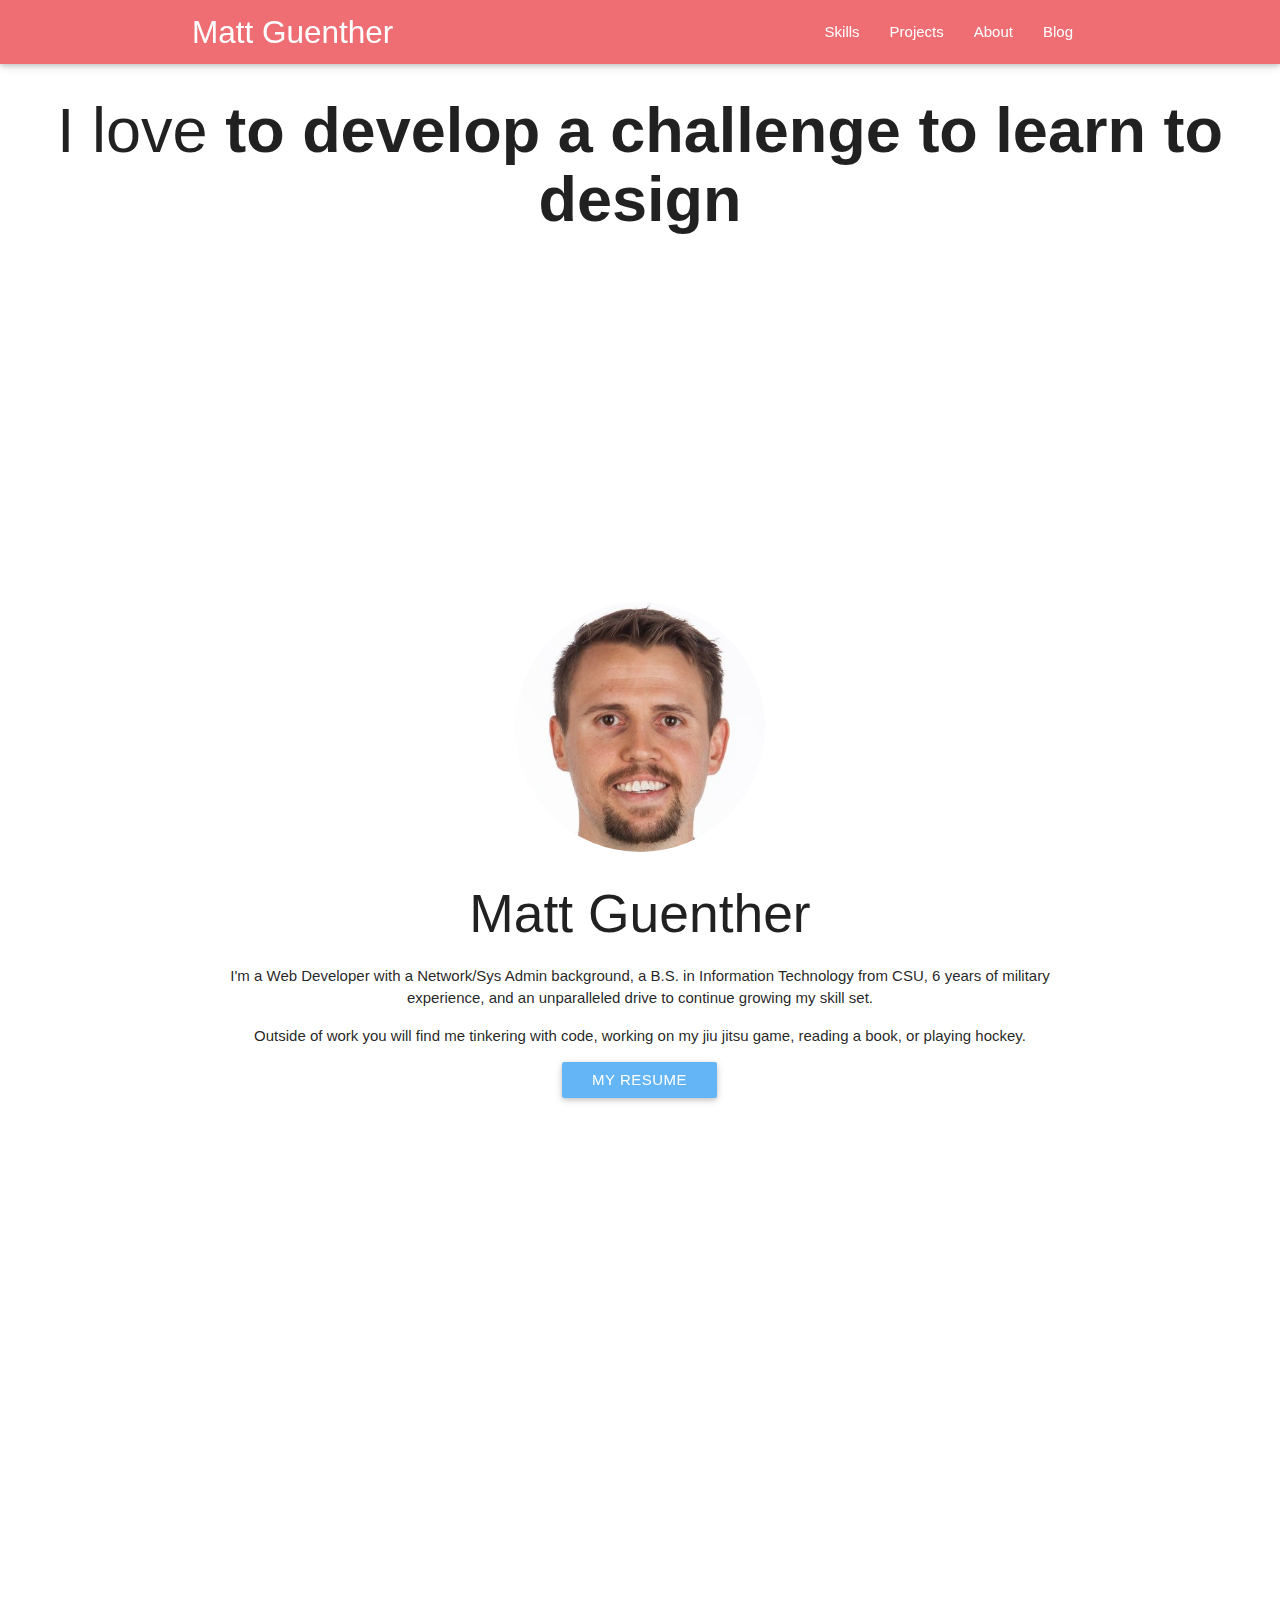
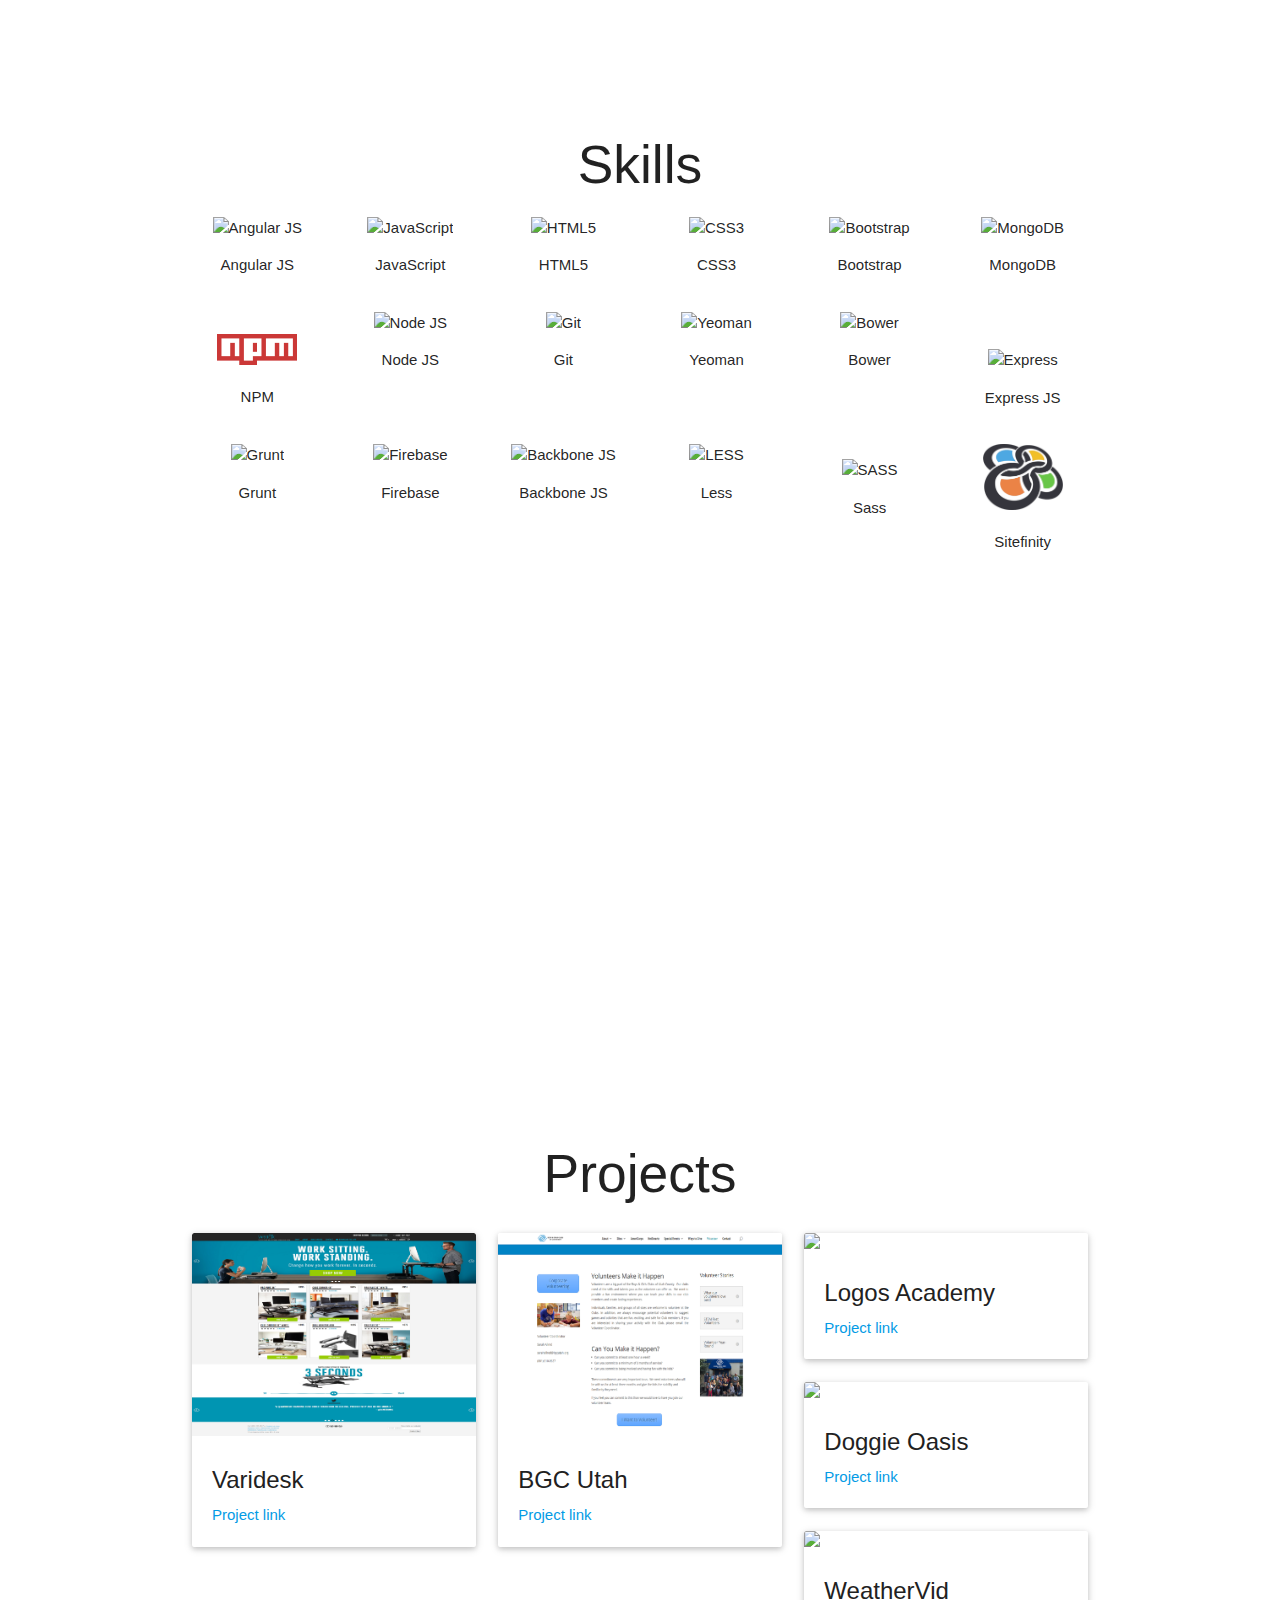
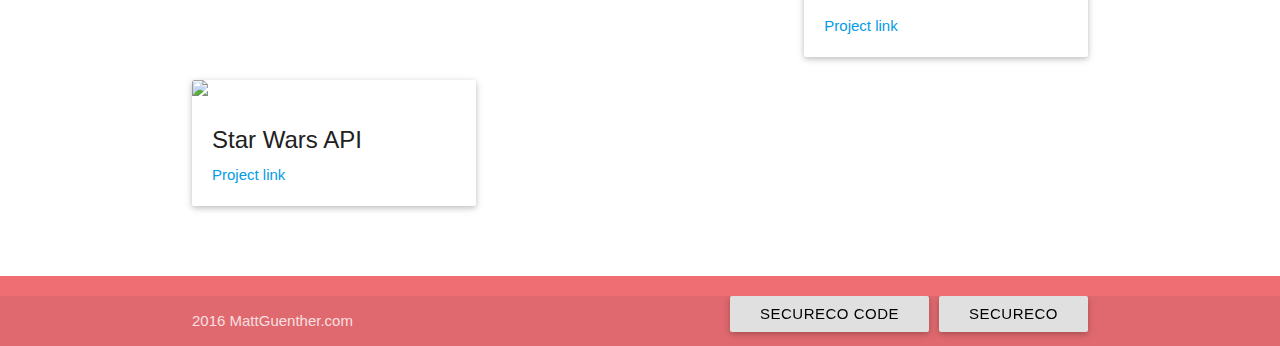
==== index.html @ 410e0185 "added link to proj code" ====
<!DOCTYPE html>
<html>

<head>
  <meta http-equiv="Content-Type" content="text/html; charset=UTF-8" />
  <meta name="viewport" content="width=device-width, initial-scale=1, maximum-scale=1.0, user-scalable=no" />
  <meta name="theme-color" content="#2196F3">
  <title>Matt Guenther.com</title>

  <!-- CSS  -->
  <link href="min/plugin-min.css" type="text/css" rel="stylesheet">
  <link href="min/custom-min.css" type="text/css" rel="stylesheet">

  <!-- Google Analytics -->
  <script>
    (function(i, s, o, g, r, a, m) {
      i['GoogleAnalyticsObject'] = r;
      i[r] = i[r] || function() {
        (i[r].q = i[r].q || []).push(arguments)
      }, i[r].l = 1 * new Date();
      a = s.createElement(o),
        m = s.getElementsByTagName(o)[0];
      a.async = 1;
      a.src = g;
      m.parentNode.insertBefore(a, m)
    })(window, document, 'script', '//www.google-analytics.com/analytics.js', 'ga');

    ga('create', 'UA-3288779-4', 'auto');
    ga('send', 'pageview');
  </script>
</head>

<body id="top" class="scrollspy">

  <!-- Pre Loader -->
  <div id="loader-wrapper">
    <div id="loader"></div>

    <div class="loader-section section-left"></div>
    <div class="loader-section section-right"></div>

  </div>

  <!--Navigation-->
  <div class="navbar-fixed">
    <nav id="nav_f" class="default_color" role="navigation">
      <div class="container">
        <div class="nav-wrapper">
          <a href="#" id="logo-container" class="brand-logo">Matt Guenther</a>
          <ul class="right hide-on-med-and-down">
            <li><a href="#skills">Skills</a></li>
            <li><a href="#projects">Projects</a></li>
            <li><a href="#about">About</a></li>
            <li><a href="https://medium.com/@guentherishere">Blog</a></li>
          </ul>
          <ul id="nav-mobile" class="side-nav">
            <li><a href="#skills">Skills</a></li>
            <li><a href="#projects">Projects</a></li>
            <li><a href="#about">About</a></li>
            <li><a href="https://medium.com/@guentherishere">Blog</a></li>
          </ul>
          <a href="#" data-activates="nav-mobile" class="button-collapse"><i class="mdi-navigation-menu"></i></a>
        </div>
      </div>
    </nav>
  </div>

  <!--Parallax-->
  <div class="parallax-container">
    <div class="parallax">
      <img src="img/mountain.jpg" class="responsive-img">
    </div>
    <h1 class="text_h center header cd-headline letters type topText">
      <span>I love</span>
      <span class="cd-words-wrapper waiting">
        <b class="is-visible">to develop</b>
        <b>a challenge</b>
        <b>to learn</b>
        <b>to design</b>
      </span>
    </h1>
  </div>

  <!--About-->
  <div class="section scrollspy white" id="about">
    <div class="container">
      <!-- <h2 class="header text_b center"> About </h2> -->
      <div class="row">
        <div class="col s12 m12 center">
          <!-- <div class="card card-avatar"> -->
          <div class="waves-effect waves-block waves-light">
            <br>
            <img class="responsive-img circle" src="img/matt2.JPG" width="250px">
          </div>
          <div class="card-content">
            <h2 class="header text_b">Matt Guenther</h2>
            <p>
              I'm a Web Developer with a Network/Sys Admin background, a B.S. in Information Technology from CSU, 6 years of military experience, and an unparalleled drive to continue growing my skill set.
              <p>Outside of work you will find me tinkering with code, working on my jiu jitsu game, reading a book, or playing hockey.</p>
            </p>
            <p>
              <a class="waves-effect waves-light btn blue lighten-2 white-text" href="docs/MatthewGuentherResume.pdf">My Resume</a>

              <p>
                <a class="blue-text text-lighten-2" href="https://twitter.com/guentherishere" target="_blank">
                  <i class="fa fa-twitter-square small"></i>
                </a>
                <a class="blue-text text-lighten-2" href="https://www.github.com/mguenther006" target="_blank">
                  <i class="fa fa-github-square small"></i>
                </a>
                <a class="blue-text text-lighten-2" href="https://linkedin.com/in/mattguenther" target="_blank">
                  <i class="fa fa-linkedin-square small"></i>
                </a>
              </p>

          </div>
          <!-- </div> -->
        </div>
      </div>
    </div>
  </div>

  <!--Parallax-->
  <div class="parallax-container">
    <div class="parallax">
      <img class="responsive-img" src="img/background2.jpg">
    </div>
  </div>

  <!--Intro and service-->
  <div id="skills" class="section scrollspy white center">
    <div class="container">
      <h2 class="header text_b">Skills </h2>
      <div class="row">
        <div class="col s4 m2">
          <img src="icons/angular-color.svg" class="responsive-img" alt="Angular JS" width="80px" />
          <p>Angular JS</p>
        </div>
        <div class="col s4 m2">
          <img src="icons/javascript.svg" class="responsive-img" alt="JavaScript" width="80px" />
          <p>JavaScript</p>
        </div>
        <div class="col s4 m2">
          <img src="icons/html5-color.svg" class="responsive-img" alt="HTML5" width="80px" />
          <p>HTML5</p>
        </div>
        <div class="col s4 m2">
          <img src="icons/css3-color.svg" class="responsive-img" alt="CSS3" width="80px" />
          <p>CSS3</p>
        </div>
        <div class="col s4 m2">
          <img src="icons/bootstrap-color.svg" class="responsive-img" alt="Bootstrap" width="80px" />
          <p>Bootstrap</p>
        </div>
        <div class="col s4 m2">
          <img src="icons/mongodb.png" class="responsive-img" alt="MongoDB" width="80px" />
          <p>MongoDB</p>
        </div>
      </div>

      <div class="row">
        <div class="col s4 m2">
          <br>
          <img src="icons/npm.png" class="responsive-img" alt="NPM" width="80px" />
          <p>NPM</p>
        </div>
        <div class="col s4 m2">
          <img src="icons/nodejs.png" class="responsive-img" alt="Node JS" width="80px" />
          <p>Node JS</p>
        </div>
        <div class="col s4 m2">
          <img src="icons/git.svg" class="responsive-img" alt="Git" width="80px" />
          <p>Git</p>
        </div>
        <div class="col s4 m2">
          <img src="icons/yeoman.png" class="responsive-img" alt="Yeoman" width="80px" />
          <p>Yeoman</p>
        </div>
        <div class="col s4 m2">
          <img src="icons/bower.svg" class="responsive-img" alt="Bower" width="80px" />
          <p>Bower</p>
        </div>
        <div class="col s4 m2">
          <br>
          <p>
            <img src="icons/express.png" class="responsive-img" alt="Express" width="80px" />
          </p>
          <p>Express JS</p>
        </div>
      </div>

      <div class="row">
        <div class="col s4 m2">
          <img src="icons/grunt.png" class="responsive-img" alt="Grunt" width="80px" />
          <p>Grunt</p>
        </div>
        <div class="col s4 m2">
          <img src="icons/firebase.png" class="responsive-img" alt="Firebase" width="80px" />
          <p>Firebase</p>
        </div>
        <div class="col s4 m2">
          <img src="icons/backbone.png" class="responsive-img" alt="Backbone JS" width="80px" />
          <p>Backbone JS</p>
        </div>
        <div class="col s4 m2">
          <img src="icons/less.png" class="responsive-img" alt="LESS" width="80px" />
          <p>Less</p>
        </div>
        <div class="col s4 m2">
          <p>
            <img src="icons/sass.png" class="responsive-img" alt="SASS" width="80px" />
          </p>
          <p>Sass</p>
        </div>
        <div class="col s4 m2">
          <img src="icons/sitefinity.png" class="responsive-img" alt="Sitefinity" width="80px" />
          <p>Sitefinity</p>
        </div>
      </div>




    </div>
  </div>

  <!--Parallax-->
  <div class="parallax-container">
    <div class="parallax">
      <img class="responsive-img" src="img/background1.JPG">
    </div>
  </div>

  <!--Work-->
  <div class="section scrollspy white" id="projects">
    <div class="container">
      <h2 class="header text_b center">Projects </h2>
      <div class="row">

        <div class="col s12 m4 l4">
          <div class="card">
            <div class="card-image waves-effect waves-block waves-light">
              <img class="activator responsive-img" src="img/VARcover.png" height="200px">
            </div>
            <div class="card-content">
              <span class="card-title activator grey-text text-darken-4">Varidesk <i class="mdi-navigation-more-vert right"></i></span>
              <p><a href="http://www.varidesk.com/" target="_blank">Project link</a></p>
            </div>
            <div class="card-reveal">
              <span class="card-title grey-text text-darken-4">Varidesk <i class="mdi-navigation-close right"></i></span>
              <p>
                <center>
                  <a href="img/VAR1.png" target="_blank">
                    <img src="img/VAR1.png" width="80px">
                  </a>
                </center>
                <p>Developed and deployed the VARIDESK website and subpages to the Sitefinity CMS platform.</p>
            </div>
          </div>
        </div>
        <div class="col s12 m4 l4">
          <div class="card">
            <div class="card-image waves-effect waves-block waves-light">
              <img class="activator responsive-img" src="img/BGCcover.PNG" height="200px">
            </div>
            <div class="card-content">
              <span class="card-title activator grey-text text-darken-4">BGC Utah <i class="mdi-navigation-more-vert right"></i></span>
              <p><a href="https://bgcutah.org/volunteer/" target="_blank">Project link</a></p>
            </div>
            <div class="card-reveal">
              <span class="card-title grey-text text-darken-4">BGC Utah <i class="mdi-navigation-close right"></i></span>
              <p>
                <center>
                  <a href="img/BGC1.PNG" target="_blank">
                    <img src="img/BGC1.PNG" width="80px">
                  </a>

                  <a href="img/BGC2.PNG" target="_blank">
                    <img src="img/BGC2.PNG" width="80px">
                  </a>
                </center>
                <p>Assisted the Volunteer Coordinator with the planning and implementation of a volunteer application form and a searchable job listing page allowing for posts, modifications, and e-mail notifications of job applicants.</p>
            </div>
          </div>
        </div>

        <div class="col s12 m4 l4">
          <div class="card">
            <div class="card-image waves-effect waves-block waves-light">
              <img class="activator responsive-img" src="img/LAcover.png" height="200px">
            </div>
            <div class="card-content">
              <span class="card-title activator grey-text text-darken-4">Logos Academy <i class="mdi-navigation-more-vert right"></i></span>
              <p><a href="http://www.TheLogosAcademy.com" target="_blank">Project link</a></p>
            </div>
            <div class="card-reveal">
              <span class="card-title grey-text text-darken-4">Logos Academy <i class="mdi-navigation-close right"></i></span>
              <p>
                <center>
                  <a href="img/LA1.jpg" target="_blank">
                    <img src="img/LA1.jpg" width="80px">
                  </a>

                  <a href="img/LA2.png" target="_blank">
                    <img src="img/LA2.png" width="80px">
                  </a>

                  <a href="img/LA3.jpg" target="_blank">
                    <img src="img/LA3.jpg" width="80px">
                  </a>
                </center>
                <p>The Logos Academy is a Full Stack (MEAN) web application that on-boards new CrossFit gym members through an expert-tested curriculum. It focuses on safe and effective development of functional movements and provides personalized, attainable
                  goals for each of their members that are easily accessible on the mobile friendly app. The app also deepens and further develops the close-knit box community by allowing fellow gym members to share and track their progress as well as
                  encourage each other to achieve their goals.</p>
            </div>
          </div>
        </div>
        <div class="col s12 m4 l4">
          <div class="card">
            <div class="card-image waves-effect waves-block waves-light">
              <img class="activator responsive-img" src="img/DOcover.png" height="200px">
            </div>
            <div class="card-content">
              <span class="card-title activator grey-text text-darken-4"> Doggie Oasis <i class="mdi-navigation-more-vert right"></i></span>
              <p><a href="https://github.com/mguenther006/doggieOasis" target="_blank">Project link</a></p>
            </div>
            <div class="card-reveal">
              <span class="card-title grey-text text-darken-4">Doggie Oasis <i class="mdi-navigation-close right"></i></span>
              <p>
                <center>
                  <a href="img/DO1.jpg" target="_blank">
                    <img src="img/DO1.jpg" width="80px" alt="Manage Store Inventory">
                  </a>

                  <a href="img/DO2.png" target="_blank">
                    <img src="img/DO2.png" width="80px" alt="Shopping Cart and PayPal">
                  </a>

                  <a href="img/DO3.jpg" target="_blank">
                    <img src="img/DO3.jpg" width="80px" alt="Edit Items">
                  </a>
                </center>

                <p>One of the primary features that I implemented in this project was the ability for the store owner to modify elements on the front end without any programming experience. I made this process very simple for the end-user allowing simple
                  plain-text entry into the form elements. This was achieved using update and post operations to the data that was stored on the back end. As a result, the store, welcome message, daycare packages, spa packages, and contact information
                  are able to be modified by the store owner when logged in to the website.</p>
            </div>
          </div>
        </div>
        <div class="col s12 m4 l4">
          <div class="card">
            <div class="card-image waves-effect waves-block waves-light">
              <img class="activator responsive-img" src="img/WVcover.png" height="200px">
            </div>
            <div class="card-content">
              <span class="card-title activator grey-text text-darken-4">WeatherVid <i class="mdi-navigation-more-vert right"></i></span>
              <p><a href="https://github.com/mguenther006/VideoWeather" target="_blank">Project link</a></p>
            </div>
            <div class="card-reveal">
              <span class="card-title grey-text text-darken-4">WeatherVid <i class="mdi-navigation-close right"></i></span>
              <p>This project was inspired by the Momentum extension for Google Chrome. I enjoy the simplicity of the Momentum app. I wanted to take the simplicity of Momentum's design, but incorporate weather statistics with live video backgrounds. The
                screenshots do not reflect it, but this app plays a live video background related to the conditions in the city you enter. This project is server-less and includes heavy use of Angular Routing with a different view being used for each
                potential weather condition. I was able to successfully use a GET request to pull weather information for the city the user enters.</p>
            </div>
          </div>
        </div>
        <div class="col s12 m4 l4">
          <div class="card">
            <div class="card-image waves-effect waves-block waves-light">
              <img class="activator responsive-img" src="img/SWcover.jpg" height="200px">
            </div>
            <div class="card-content">
              <span class="card-title activator grey-text text-darken-4">Star Wars API <i class="mdi-navigation-more-vert right"></i></span>
              <p><a href="https://github.com/mguenther006/StarWarsAPI-Angular" target="_blank">Project link</a></p>
            </div>
            <div class="card-reveal">
              <span class="card-title grey-text text-darken-4">Star Wars API Fun <i class="mdi-navigation-close right"></i></span>
              <p>This project was fun in nature utilizing the Star Wars API (SWAPI) to help me build my understanding of AngularJS. Overall this project solidified my understanding of Angular using routing, custom directives, and configuring controllers
                and services to GET data from a live API.</p>
            </div>
          </div>
        </div>
      </div>
    </div>
  </div>

  <!--Footer-->
  <footer id="contact" class="page-footer default_color scrollspy">
    <!-- <div class="container">
                              <div class="row">
                                        <div class="col l12 s12">

                                        </div>
                              </div>
                    </div> -->
    <div class="footer-copyright default_color">
      <div class="container">
        2016 MattGuenther.com
        <a class="waves-effect waves-light btn grey lighten-2 black-text" href="/projects/SecureCo/index.html" style="float: right;">SecureCo</a>
        <a class="waves-effect waves-light btn grey lighten-2 black-text" href="https://github.com/mguenther006/mguenther006.github.io/tree/master/projects/SecureCo" style="float: right; margin-right: 10px;">SecureCo Code</a>
      </div>
    </div>
  </footer>


  <!--  Scripts-->
  <script src="min/plugin-min.js"></script>
  <script src="min/custom-min.js"></script>

</body>

</html>
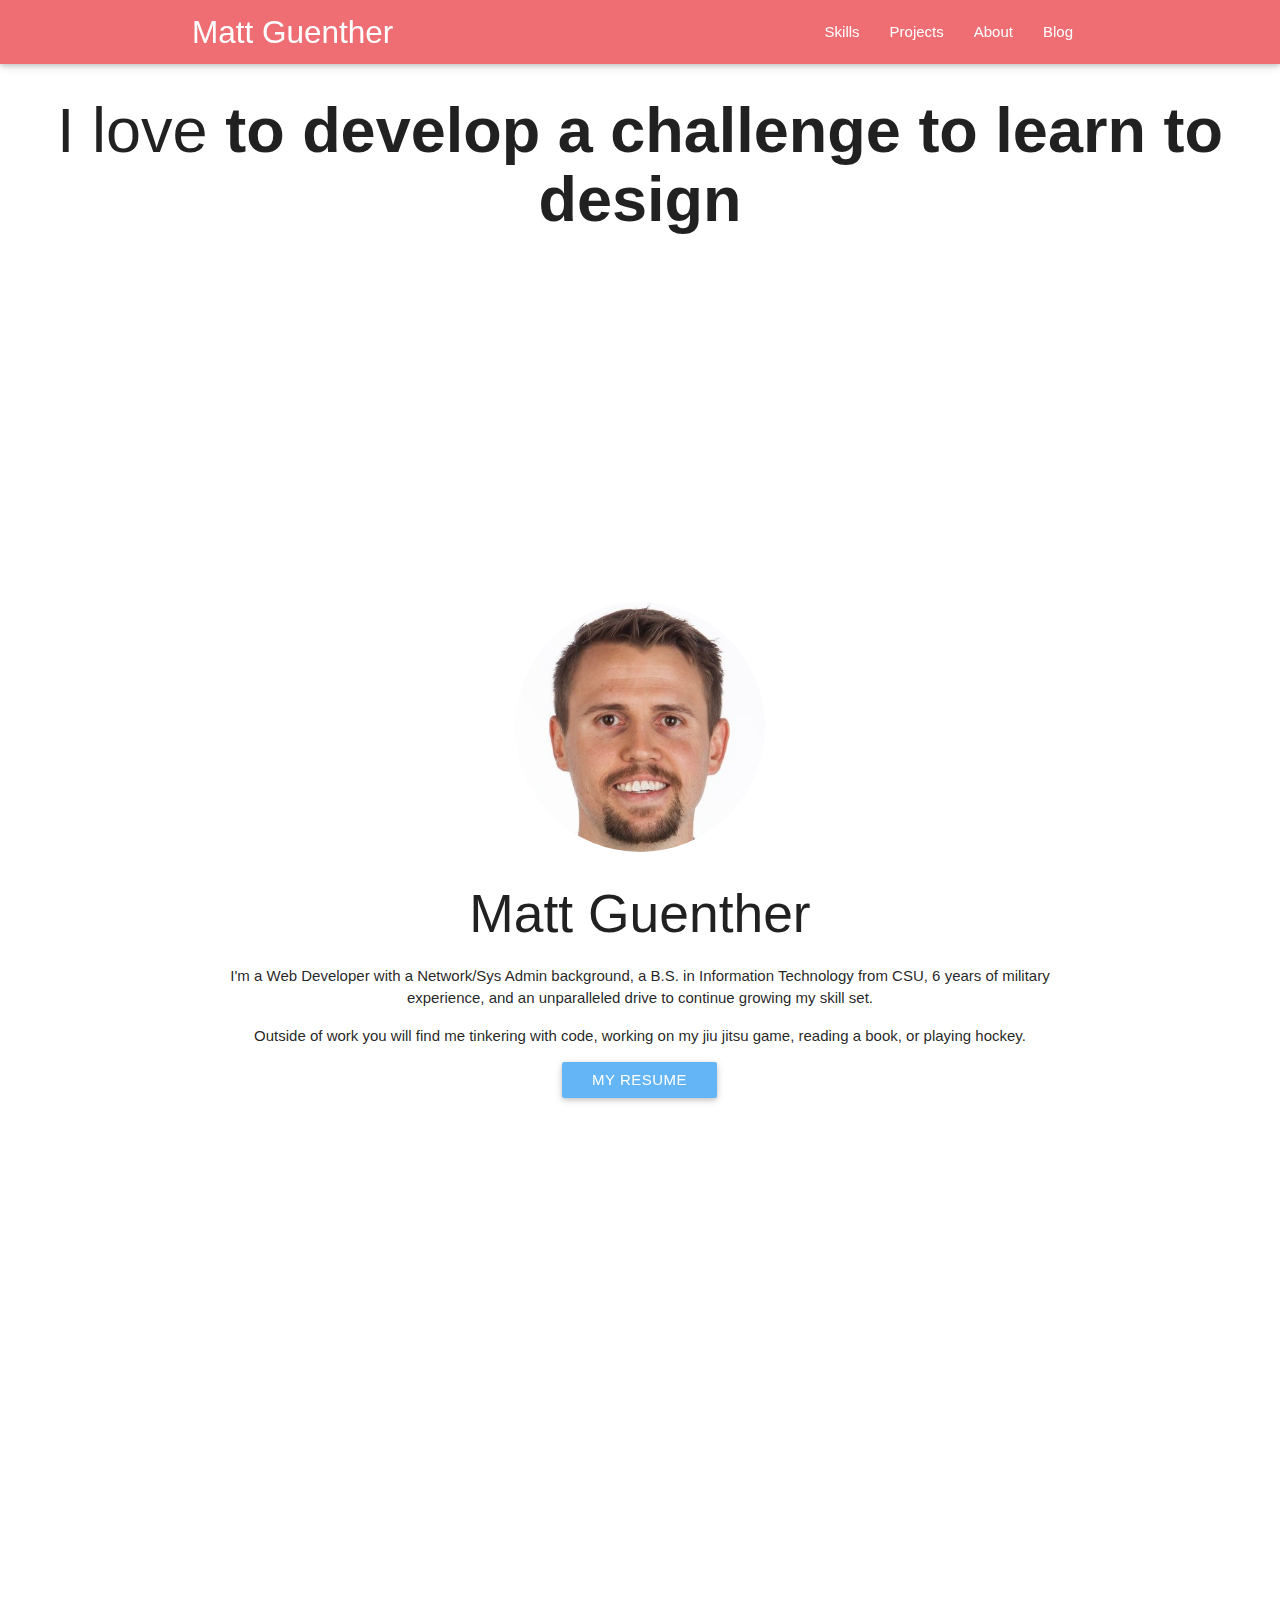
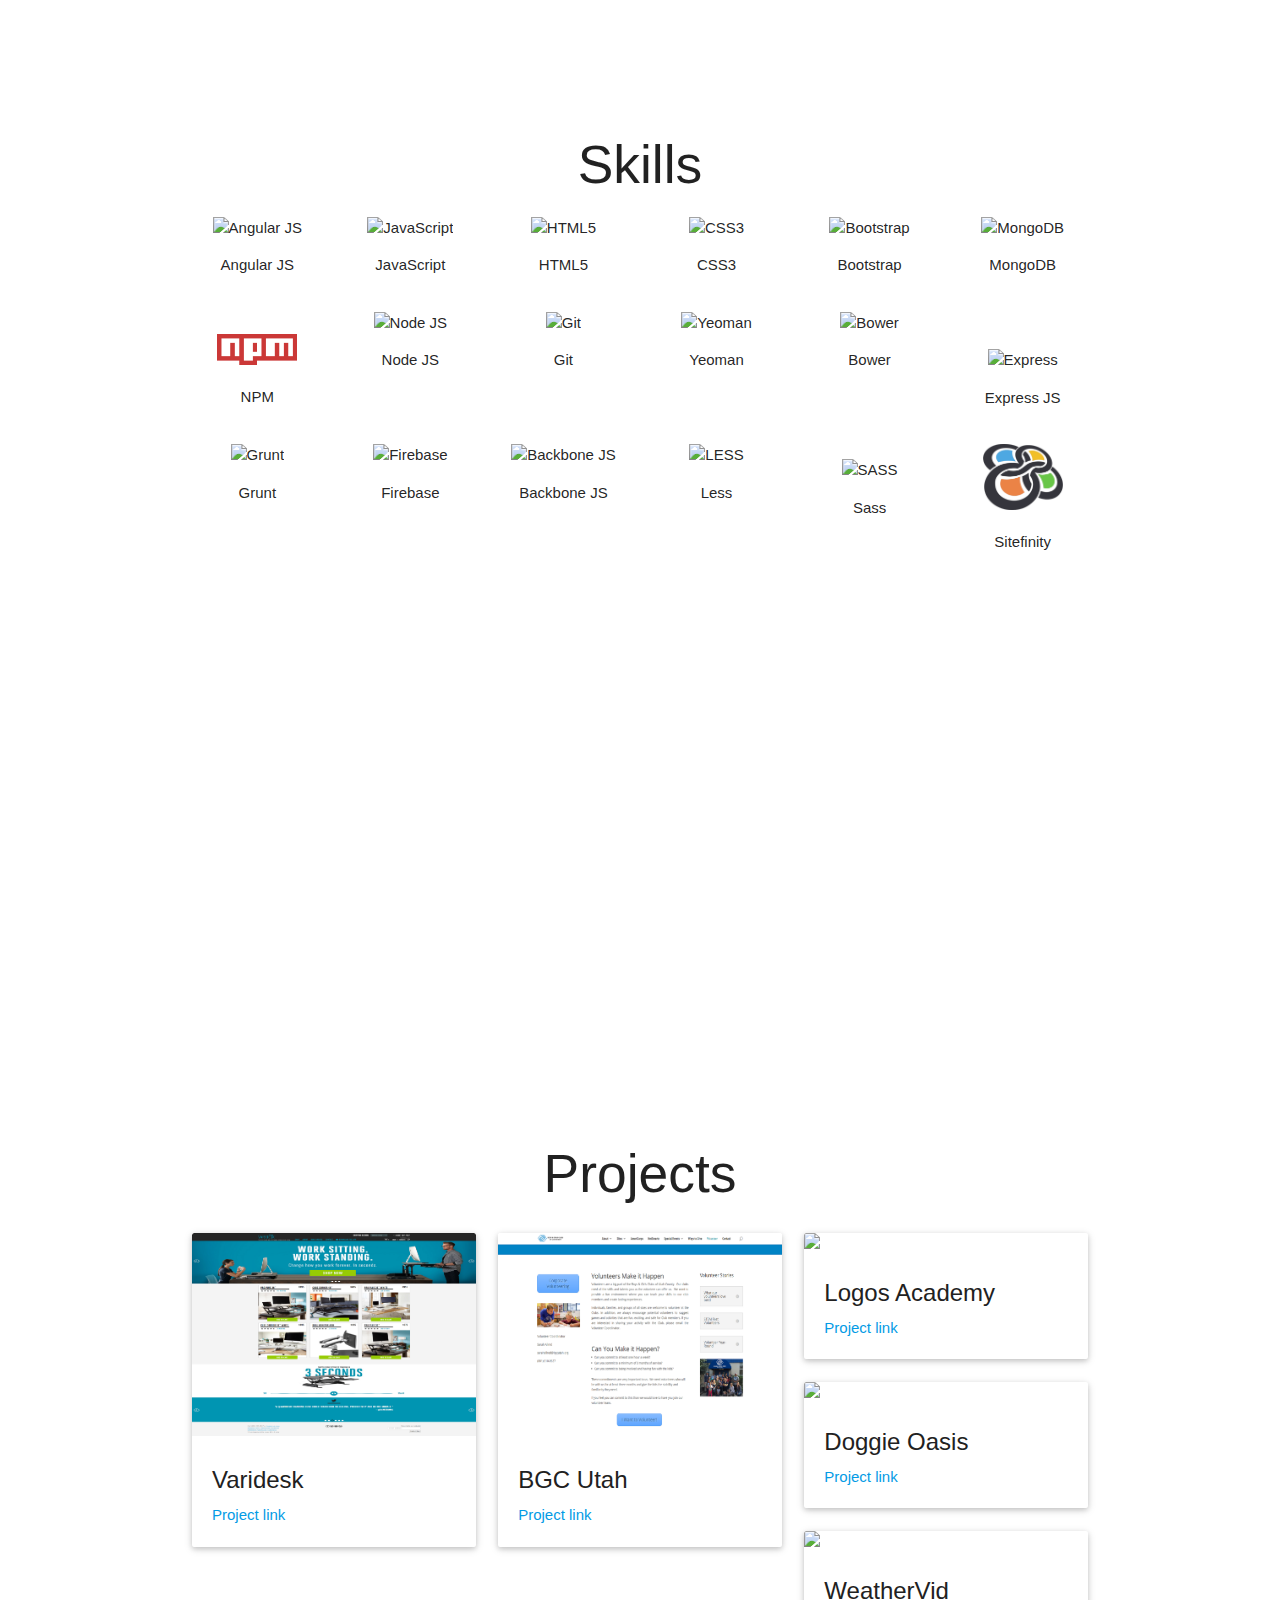
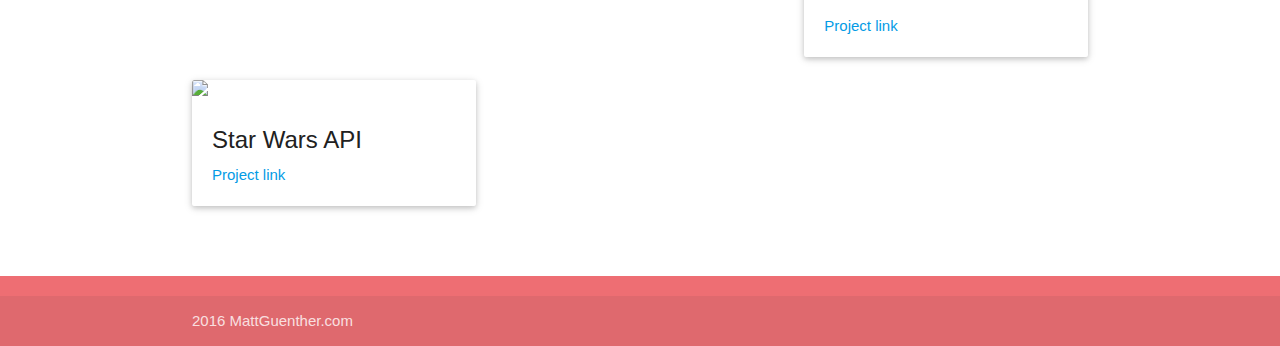
==== commit 23982d7d: "removed secureco footer button" ====
--- a/index.html
+++ b/index.html
@@ -396,8 +396,6 @@
     <div class="footer-copyright default_color">
       <div class="container">
         2016 MattGuenther.com
-        <a class="waves-effect waves-light btn grey lighten-2 black-text" href="/projects/SecureCo/index.html" style="float: right;">SecureCo</a>
-        <a class="waves-effect waves-light btn grey lighten-2 black-text" href="https://github.com/mguenther006/mguenther006.github.io/tree/master/projects/SecureCo" style="float: right; margin-right: 10px;">SecureCo Code</a>
       </div>
     </div>
   </footer>
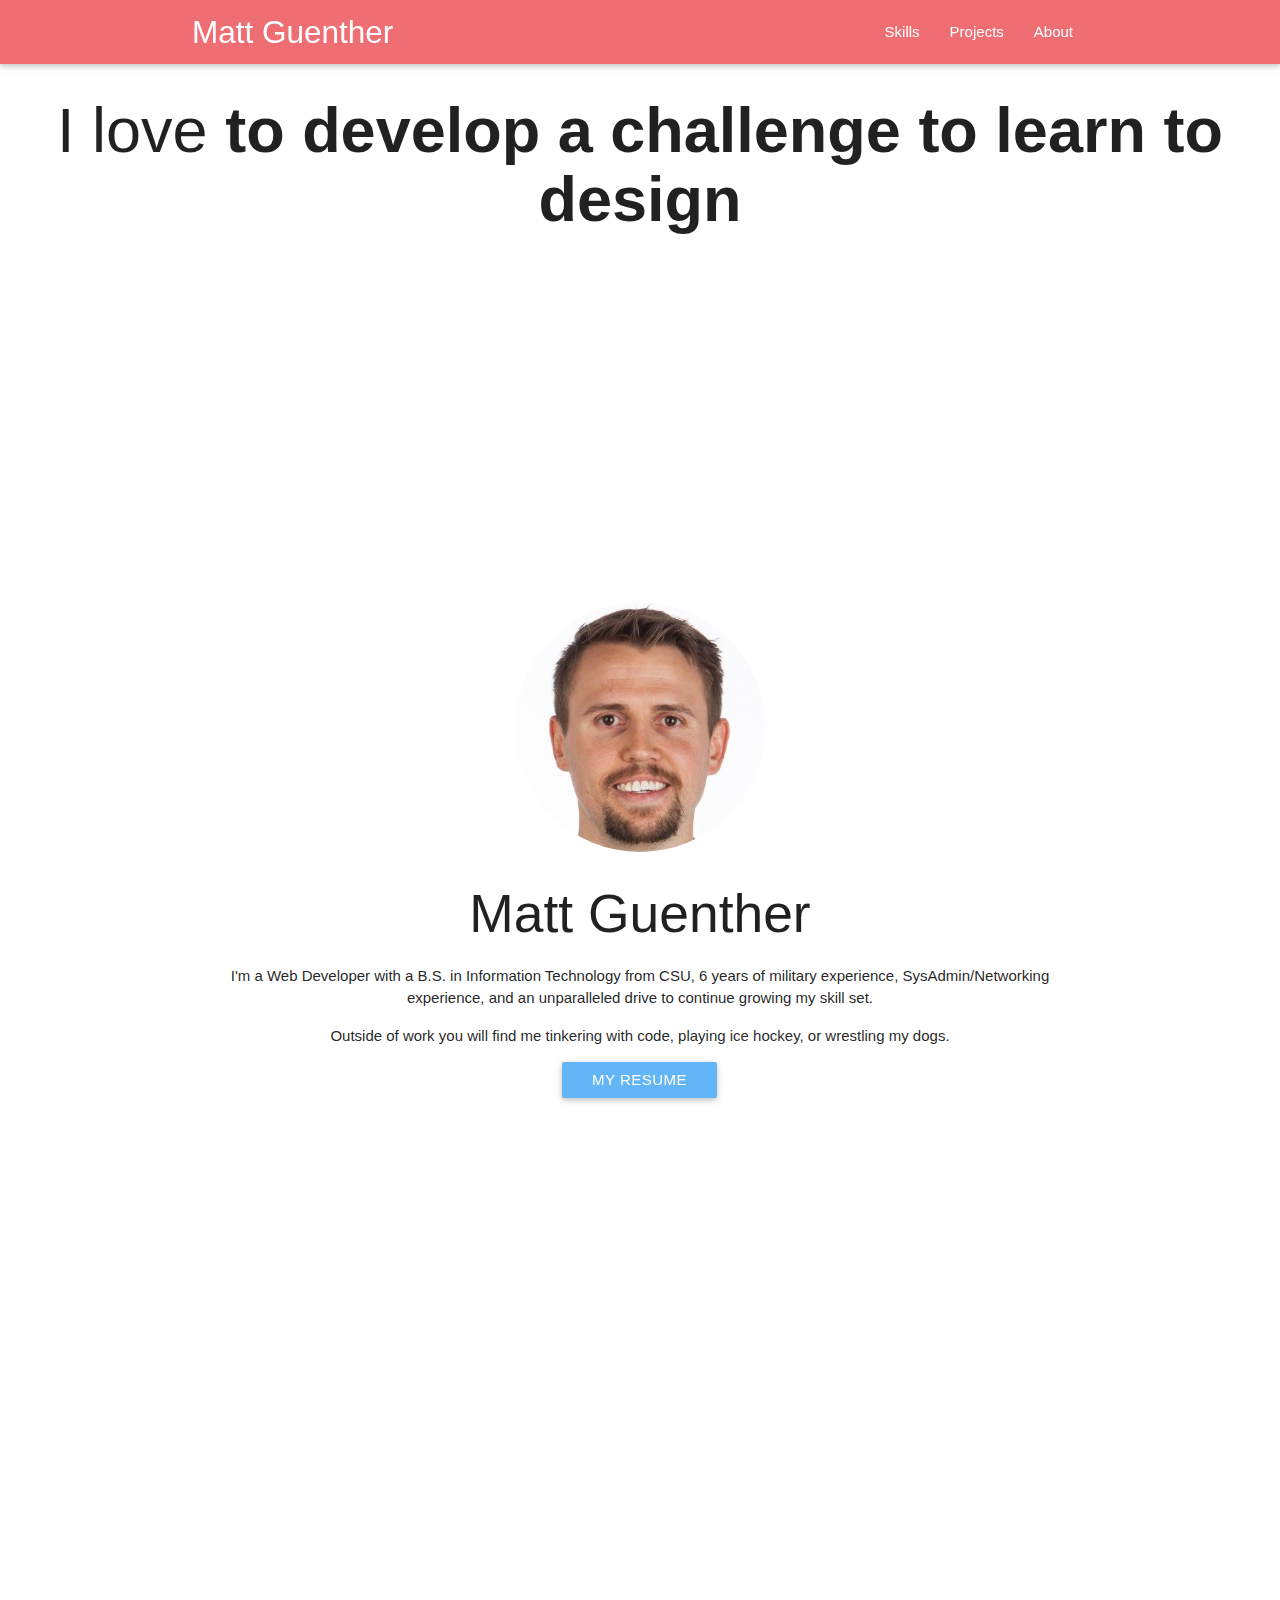
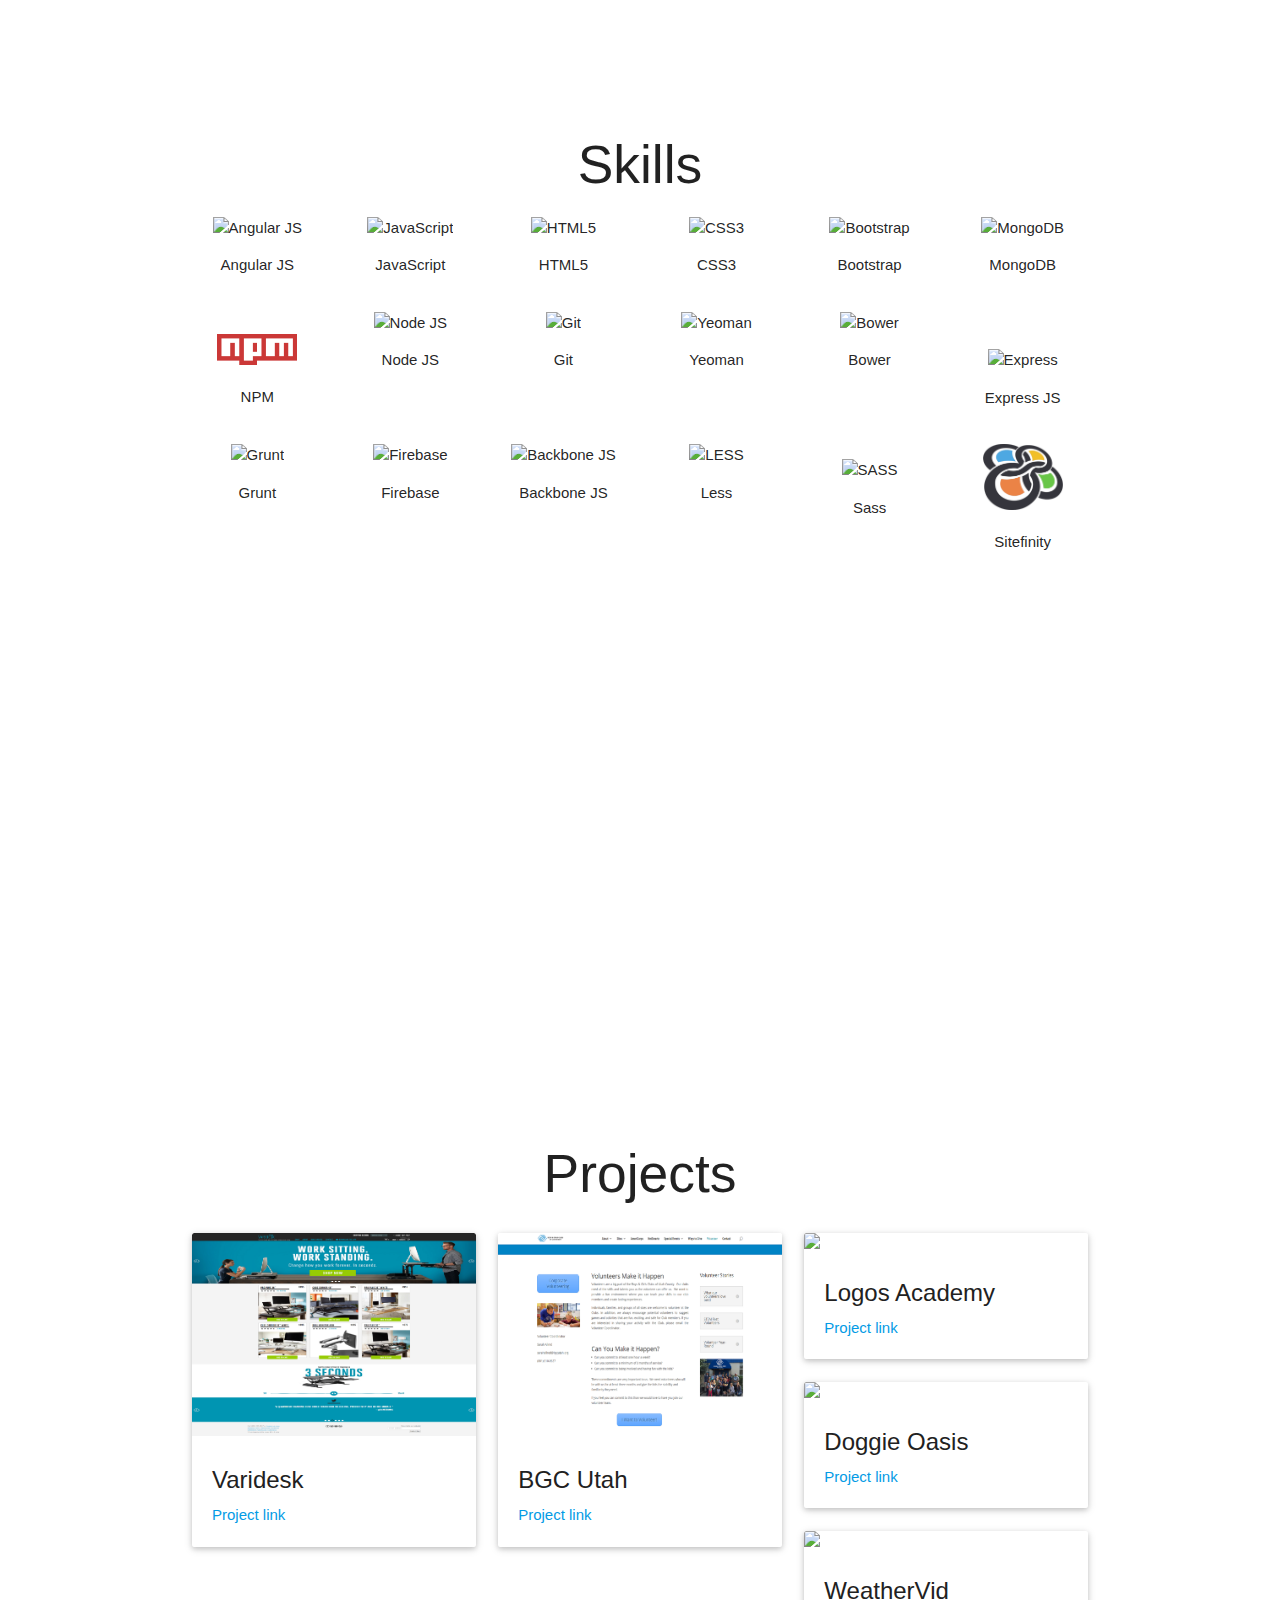
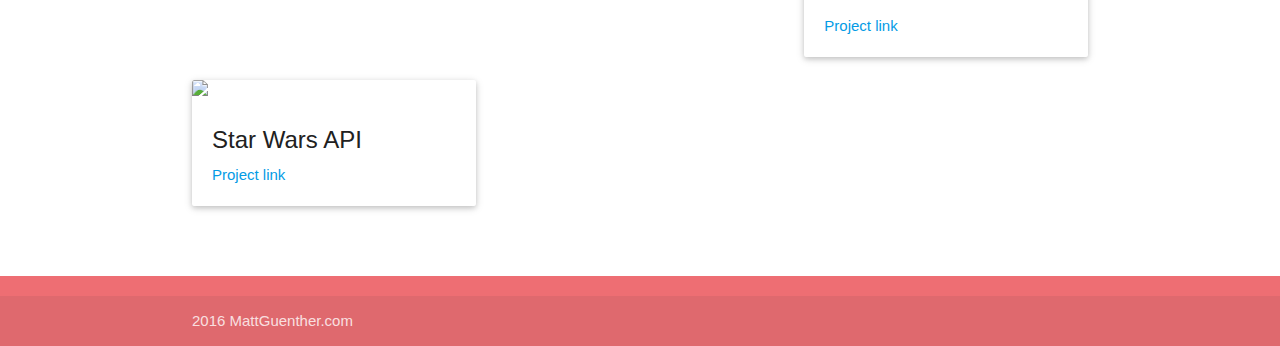
==== commit c8076dc5: "Updated project content" ====
--- a/index.html
+++ b/index.html
@@ -51,13 +51,13 @@
             <li><a href="#skills">Skills</a></li>
             <li><a href="#projects">Projects</a></li>
             <li><a href="#about">About</a></li>
-            <li><a href="https://medium.com/@guentherishere">Blog</a></li>
+            <!-- <li><a href="https://medium.com/@guentherishere">Blog</a></li> -->
           </ul>
           <ul id="nav-mobile" class="side-nav">
             <li><a href="#skills">Skills</a></li>
             <li><a href="#projects">Projects</a></li>
             <li><a href="#about">About</a></li>
-            <li><a href="https://medium.com/@guentherishere">Blog</a></li>
+            <!-- <li><a href="https://medium.com/@guentherishere">Blog</a></li> -->
           </ul>
           <a href="#" data-activates="nav-mobile" class="button-collapse"><i class="mdi-navigation-menu"></i></a>
         </div>
@@ -95,8 +95,8 @@
           <div class="card-content">
             <h2 class="header text_b">Matt Guenther</h2>
             <p>
-              I'm a Web Developer with a Network/Sys Admin background, a B.S. in Information Technology from CSU, 6 years of military experience, and an unparalleled drive to continue growing my skill set.
-              <p>Outside of work you will find me tinkering with code, working on my jiu jitsu game, reading a book, or playing hockey.</p>
+              I'm a Web Developer with a B.S. in Information Technology from CSU, 6 years of military experience, SysAdmin/Networking experience, and an unparalleled drive to continue growing my skill set.
+              <p>Outside of work you will find me tinkering with code, playing ice hockey, or wrestling my dogs.</p>
             </p>
             <p>
               <a class="waves-effect waves-light btn blue lighten-2 white-text" href="docs/MatthewGuentherResume.pdf">My Resume</a>
@@ -254,7 +254,7 @@
                     <img src="img/VAR1.png" width="80px">
                   </a>
                 </center>
-                <p>Developed and deployed the VARIDESK website and subpages to the Sitefinity CMS platform.</p>
+                <p>The goal of this project was to recreate the current website in the Sitefinity CMS environment. This resulted in a complete rewerite of the websites front-end in order to use the widget, template, and module features of Sitefinity CMS in order to empower the marketing department with the ability to easily create content pages.</p>
             </div>
           </div>
         </div>
@@ -360,7 +360,7 @@
               <span class="card-title grey-text text-darken-4">WeatherVid <i class="mdi-navigation-close right"></i></span>
               <p>This project was inspired by the Momentum extension for Google Chrome. I enjoy the simplicity of the Momentum app. I wanted to take the simplicity of Momentum's design, but incorporate weather statistics with live video backgrounds. The
                 screenshots do not reflect it, but this app plays a live video background related to the conditions in the city you enter. This project is server-less and includes heavy use of Angular Routing with a different view being used for each
-                potential weather condition. I was able to successfully use a GET request to pull weather information for the city the user enters.</p>
+                potential weather condition.</p>
             </div>
           </div>
         </div>
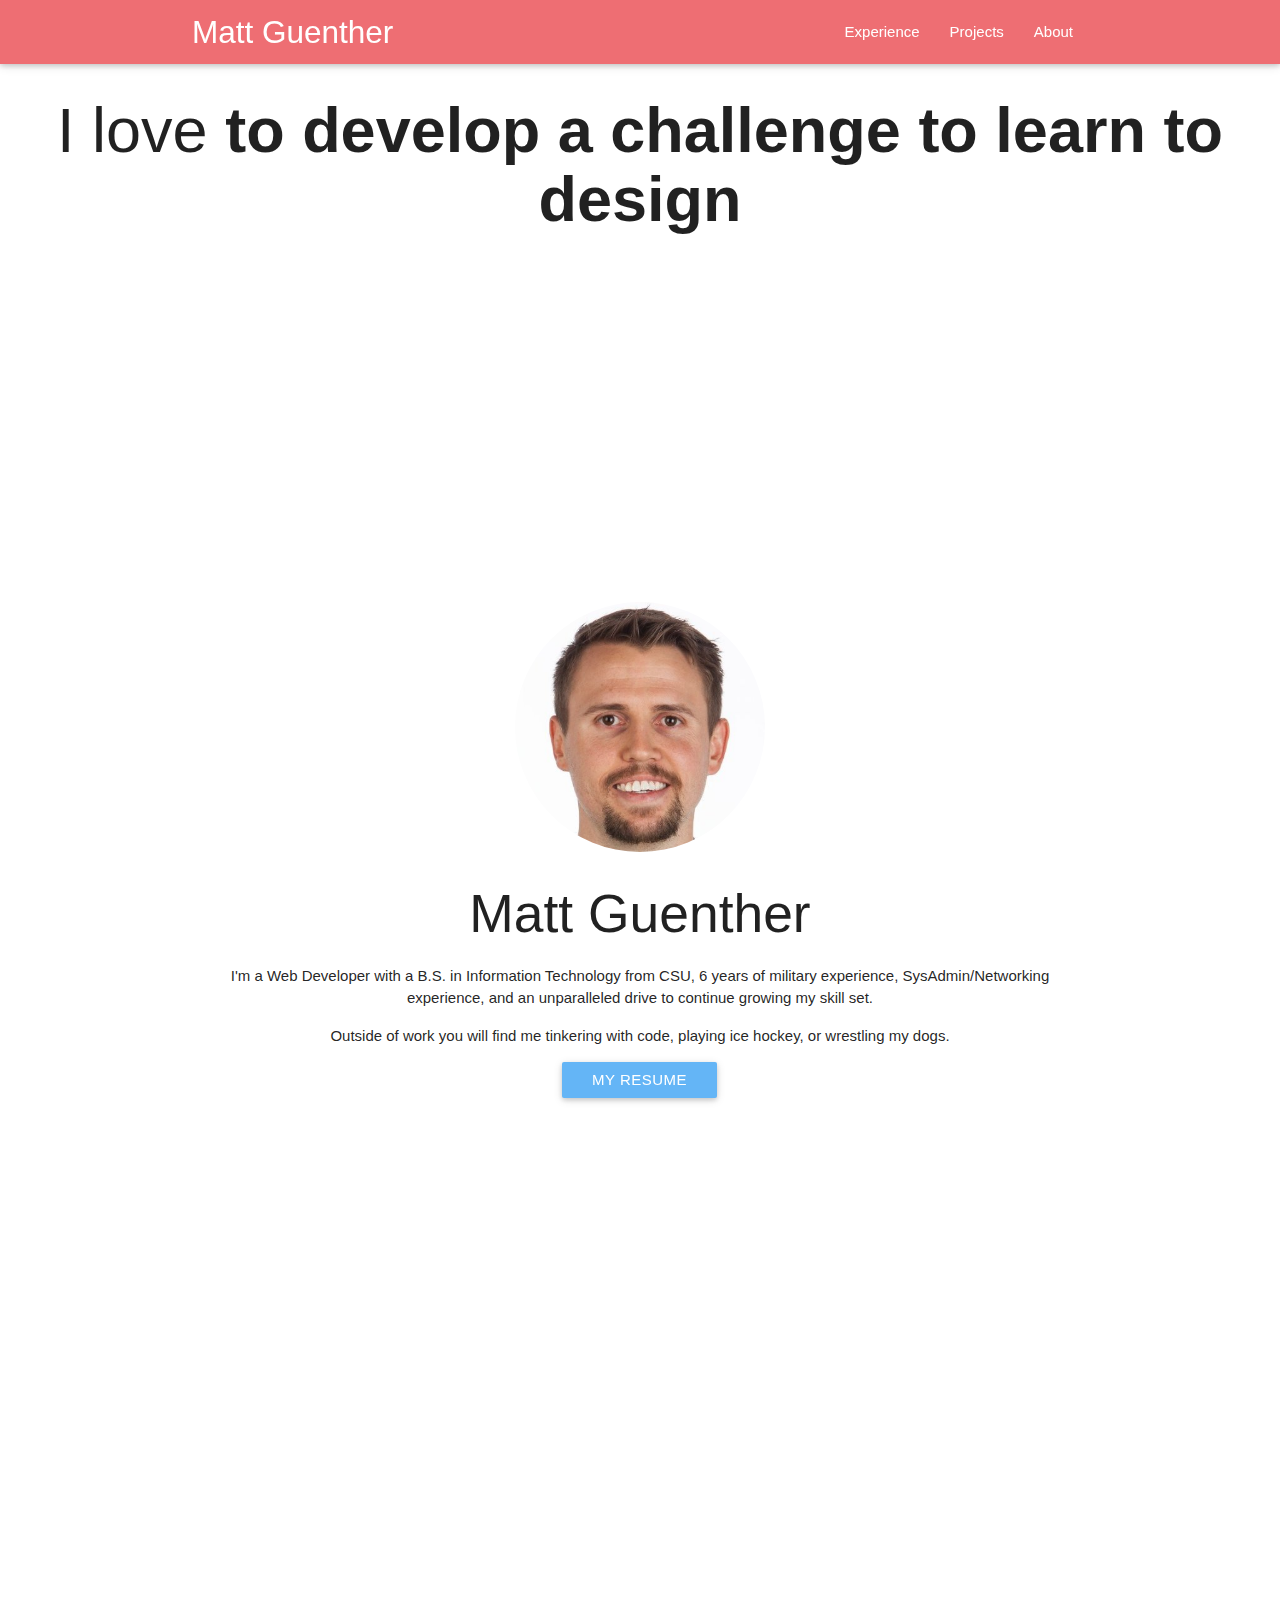
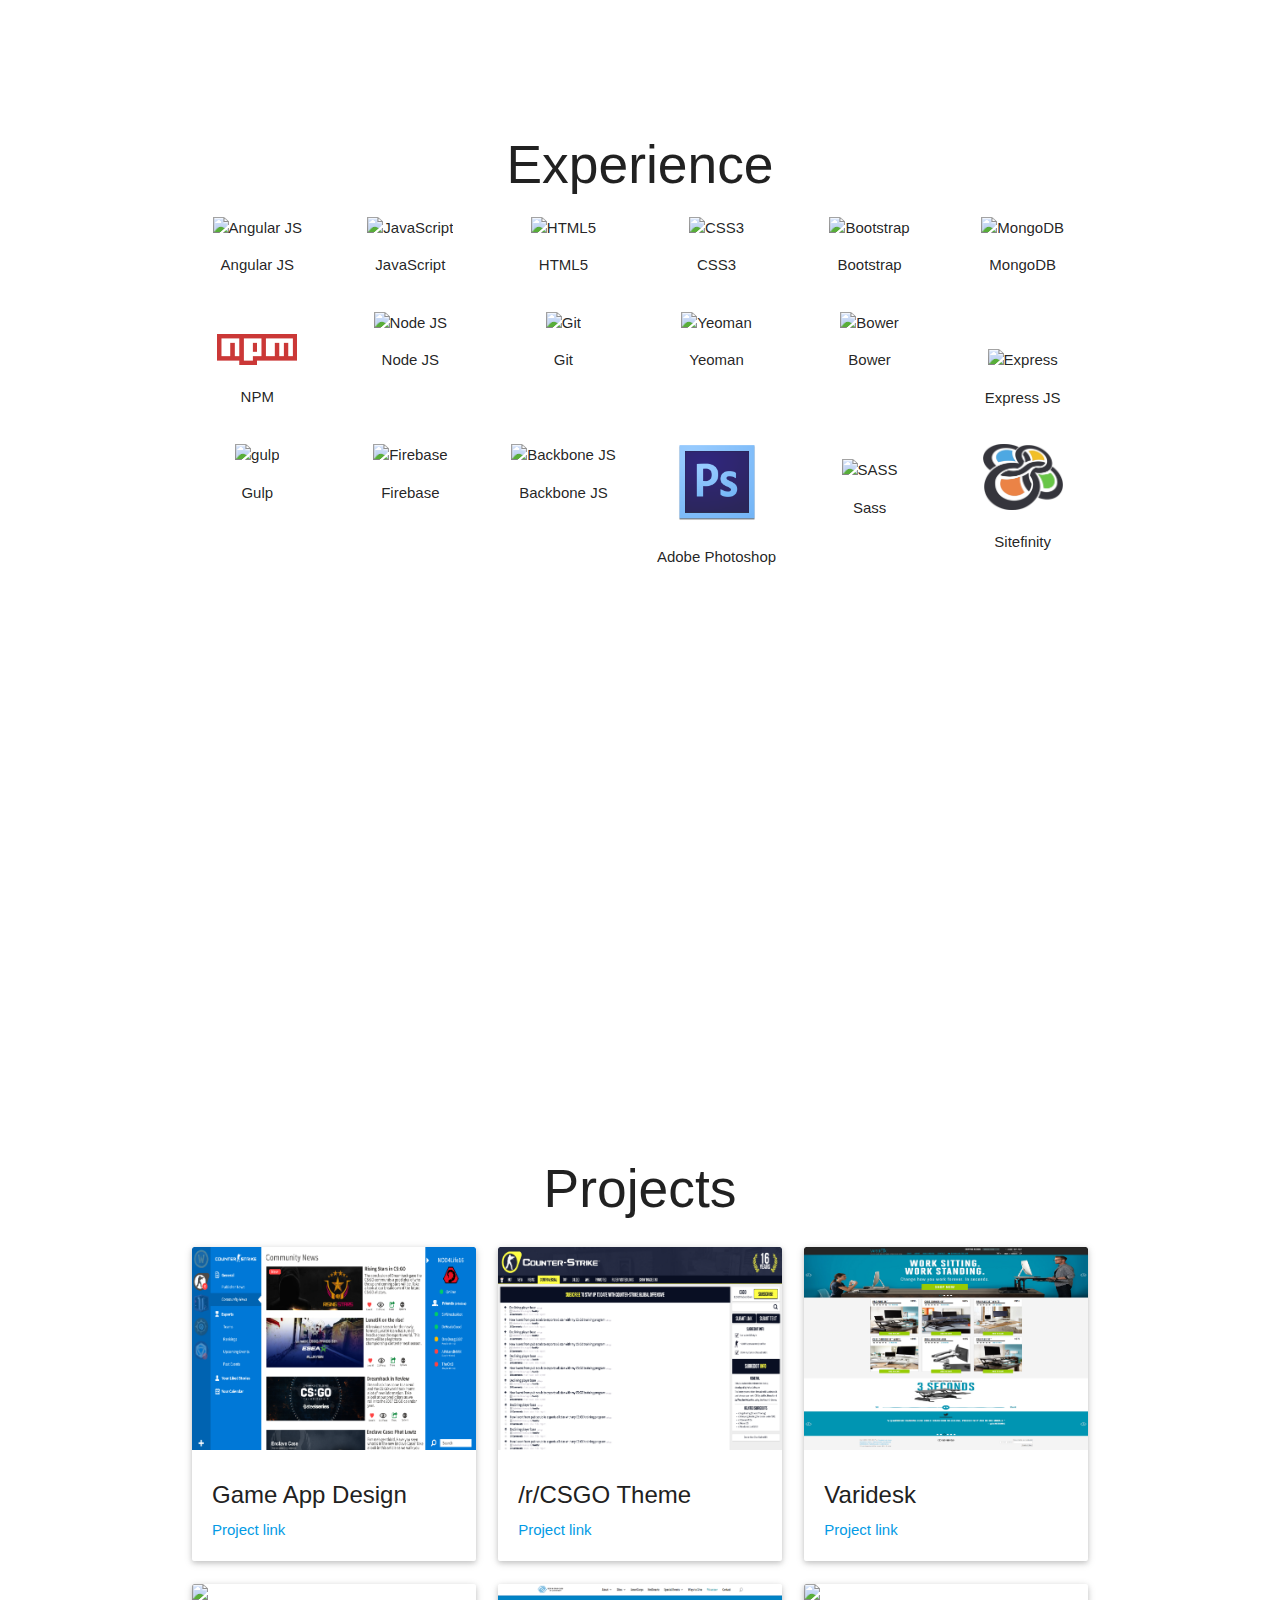
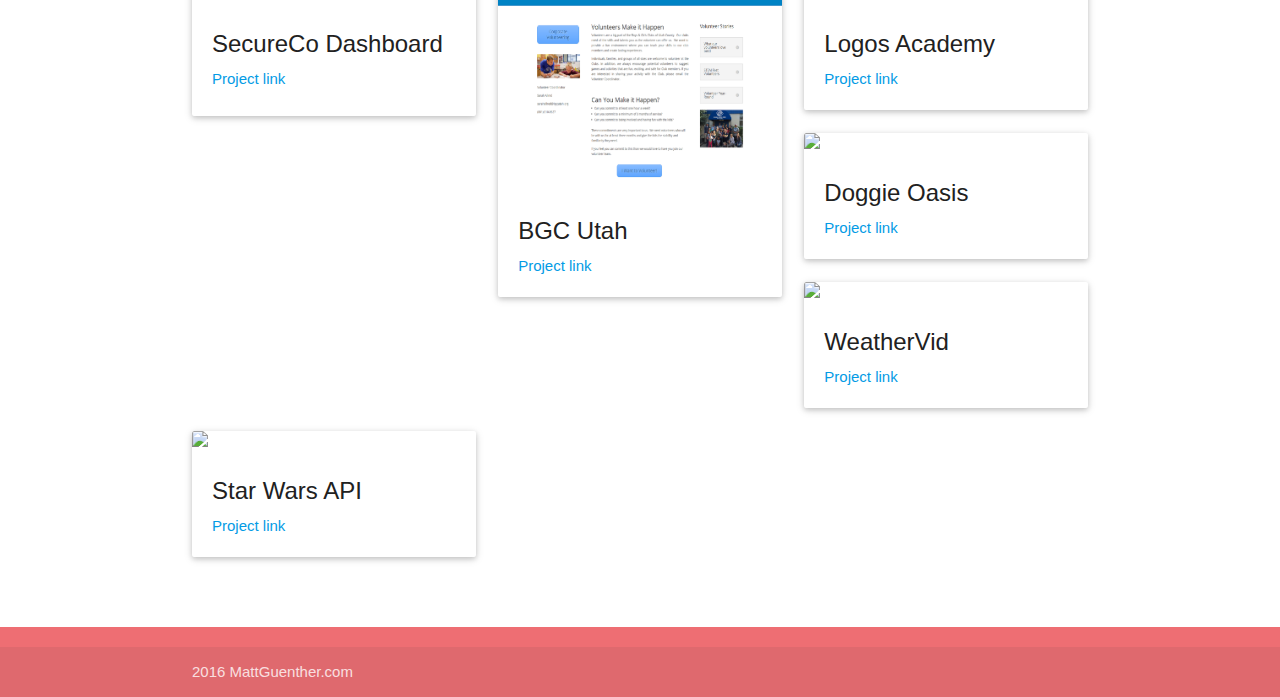
==== commit b08d2835: ":sparkles: Added 2 Projects and PS Skill Icon" ====
--- a/index.html
+++ b/index.html
@@ -48,13 +48,13 @@
         <div class="nav-wrapper">
           <a href="#" id="logo-container" class="brand-logo">Matt Guenther</a>
           <ul class="right hide-on-med-and-down">
-            <li><a href="#skills">Skills</a></li>
+            <li><a href="#Experience">Experience</a></li>
             <li><a href="#projects">Projects</a></li>
             <li><a href="#about">About</a></li>
             <!-- <li><a href="https://medium.com/@guentherishere">Blog</a></li> -->
           </ul>
           <ul id="nav-mobile" class="side-nav">
-            <li><a href="#skills">Skills</a></li>
+            <li><a href="#Experience">Experience</a></li>
             <li><a href="#projects">Projects</a></li>
             <li><a href="#about">About</a></li>
             <!-- <li><a href="https://medium.com/@guentherishere">Blog</a></li> -->
@@ -128,9 +128,9 @@
   </div>
 
   <!--Intro and service-->
-  <div id="skills" class="section scrollspy white center">
+  <div id="Experience" class="section scrollspy white center">
     <div class="container">
-      <h2 class="header text_b">Skills </h2>
+      <h2 class="header text_b">Experience </h2>
       <div class="row">
         <div class="col s4 m2">
           <img src="icons/angular-color.svg" class="responsive-img" alt="Angular JS" width="80px" />
@@ -191,8 +191,8 @@
 
       <div class="row">
         <div class="col s4 m2">
-          <img src="icons/grunt.png" class="responsive-img" alt="Grunt" width="80px" />
-          <p>Grunt</p>
+          <img src="icons/gulp.svg" class="responsive-img" alt="gulp" width="35px" />
+          <p>Gulp</p>
         </div>
         <div class="col s4 m2">
           <img src="icons/firebase.png" class="responsive-img" alt="Firebase" width="80px" />
@@ -203,8 +203,8 @@
           <p>Backbone JS</p>
         </div>
         <div class="col s4 m2">
-          <img src="icons/less.png" class="responsive-img" alt="LESS" width="80px" />
-          <p>Less</p>
+          <img src="icons/pscs6.png" class="responsive-img" alt="Adobe Photoshop" width="80px" />
+          <p>Adobe Photoshop</p>
         </div>
         <div class="col s4 m2">
           <p>
@@ -240,6 +240,50 @@
         <div class="col s12 m4 l4">
           <div class="card">
             <div class="card-image waves-effect waves-block waves-light">
+              <img class="activator responsive-img" src="img/GCcover.png" height="200px">
+            </div>
+            <div class="card-content">
+              <span class="card-title activator grey-text text-darken-4">Game App Design <i class="mdi-navigation-more-vert right"></i></span>
+              <p><a href="http://www.varidesk.com/" target="_blank">Project link</a></p>
+            </div>
+            <div class="card-reveal">
+              <span class="card-title grey-text text-darken-4">Game App Design <i class="mdi-navigation-close right"></i></span>
+              <p>
+                <center>
+                  <a href="img/GC1.png" target="_blank">
+                    <img src="img/GC1.png" width="80px">
+                  </a>
+                </center>
+                <p> This fictional game application design was created for fun in a little bit over 2 hours. My goal for this project was to challenge myself by designing an app with a desktop-like feel under a strict time constraint. I selected the Azure color palette to give this app a familiar feel. I took inspiration from Slack, Curse, and Discord to create this design. This design was created using Adobe Photoshop.</p>
+            </div>
+          </div>
+        </div>
+
+        <div class="col s12 m4 l4">
+          <div class="card">
+            <div class="card-image waves-effect waves-block waves-light">
+              <img class="activator responsive-img" src="img/CScover.png" height="200px">
+            </div>
+            <div class="card-content">
+              <span class="card-title activator grey-text text-darken-4">/r/CSGO Theme <i class="mdi-navigation-more-vert right"></i></span>
+              <p><a href="http://www.varidesk.com/" target="_blank">Project link</a></p>
+            </div>
+            <div class="card-reveal">
+              <span class="card-title grey-text text-darken-4">/r/CSGO Theme <i class="mdi-navigation-close right"></i></span>
+              <p>
+                <center>
+                  <a href="img/CS1.png" target="_blank">
+                    <img src="img/CS1.png" width="80px">
+                  </a>
+                </center>
+                <p> This design was created as a theme for the Counter-Strike:Global Offensive subreddit. I wanted to create a theme that honored the history of the game. I incorporated a minimal color pallette to give a clean appearance. Additionally, the color pallete was influenced by Condition-Zero, the first expansion for Counter-Strike. I created a loud 'Subscribe' button that can be easily spotted in the upper right. I wanted to easily draw attraction to this button in order to capture more subscriptions. Adobe Photoshop was used to create this design.</p>
+            </div>
+          </div>
+        </div>
+
+        <div class="col s12 m4 l4">
+          <div class="card">
+            <div class="card-image waves-effect waves-block waves-light">
               <img class="activator responsive-img" src="img/VARcover.png" height="200px">
             </div>
             <div class="card-content">
@@ -253,8 +297,35 @@
                   <a href="img/VAR1.png" target="_blank">
                     <img src="img/VAR1.png" width="80px">
                   </a>
-                </center>
-                <p>The goal of this project was to recreate the current website in the Sitefinity CMS environment. This resulted in a complete rewerite of the websites front-end in order to use the widget, template, and module features of Sitefinity CMS in order to empower the marketing department with the ability to easily create content pages.</p>
+                  <a href="img/VAR2.png" target="_blank">
+                    <img src="img/VAR2.png" width="80px">
+                  </a>
+                  <a href="img/VAR3.png" target="_blank">
+                    <img src="img/VAR3.png" width="80px">
+                  </a>
+                </center>
+                <p>The goal of this project was to recreate the current website in the Sitefinity CMS environment. This resulted in a complete rewerite of the website's front-end in order to use the widget, template, and module features of Sitefinity CMS in order to empower the marketing department with the ability to easily create content pages. This website was built with gloabl e-commerce in mind supporting 5 languages and 3 regions.</p>
+            </div>
+          </div>
+        </div>
+        <div class="col s12 m4 l4">
+          <div class="card">
+            <div class="card-image waves-effect waves-block waves-light">
+              <img class="activator responsive-img" src="img/SCcover.png" height="200px">
+            </div>
+            <div class="card-content">
+              <span class="card-title activator grey-text text-darken-4">SecureCo Dashboard<i class="mdi-navigation-more-vert right"></i></span>
+              <p><a href="projects/SecureCo/index.html" target="_blank">Project link</a></p>
+            </div>
+            <div class="card-reveal">
+              <span class="card-title grey-text text-darken-4">SecureCo Dashboard <i class="mdi-navigation-close right"></i></span>
+              <p>
+                <center>
+                  <a href="projects/SecureCo/index.html" target="_blank">
+                    <img src="img/SC1.png" width="80px">
+                  </a>
+                </center>
+                <p>This project was a one-day challenge to myself. I wanted to see what I could build in 8 hours from scratch using new technology for the first time. I used SASS for the general CSS structure and used HighCharts for the graphing. I had to develop a custom theme which was reusable in HighCharts. At the end of 8 hours this was what I was able to build. Given the time constraint I was very happy with the organization of my code and the file structure, customization of HighCharts, and utilization of SASS. <a href="https://github.com/mguenther006/mguenther006.github.io/tree/master/projects/SecureCo">You can review the code via GitHub.</a></p>
             </div>
           </div>
         </div>
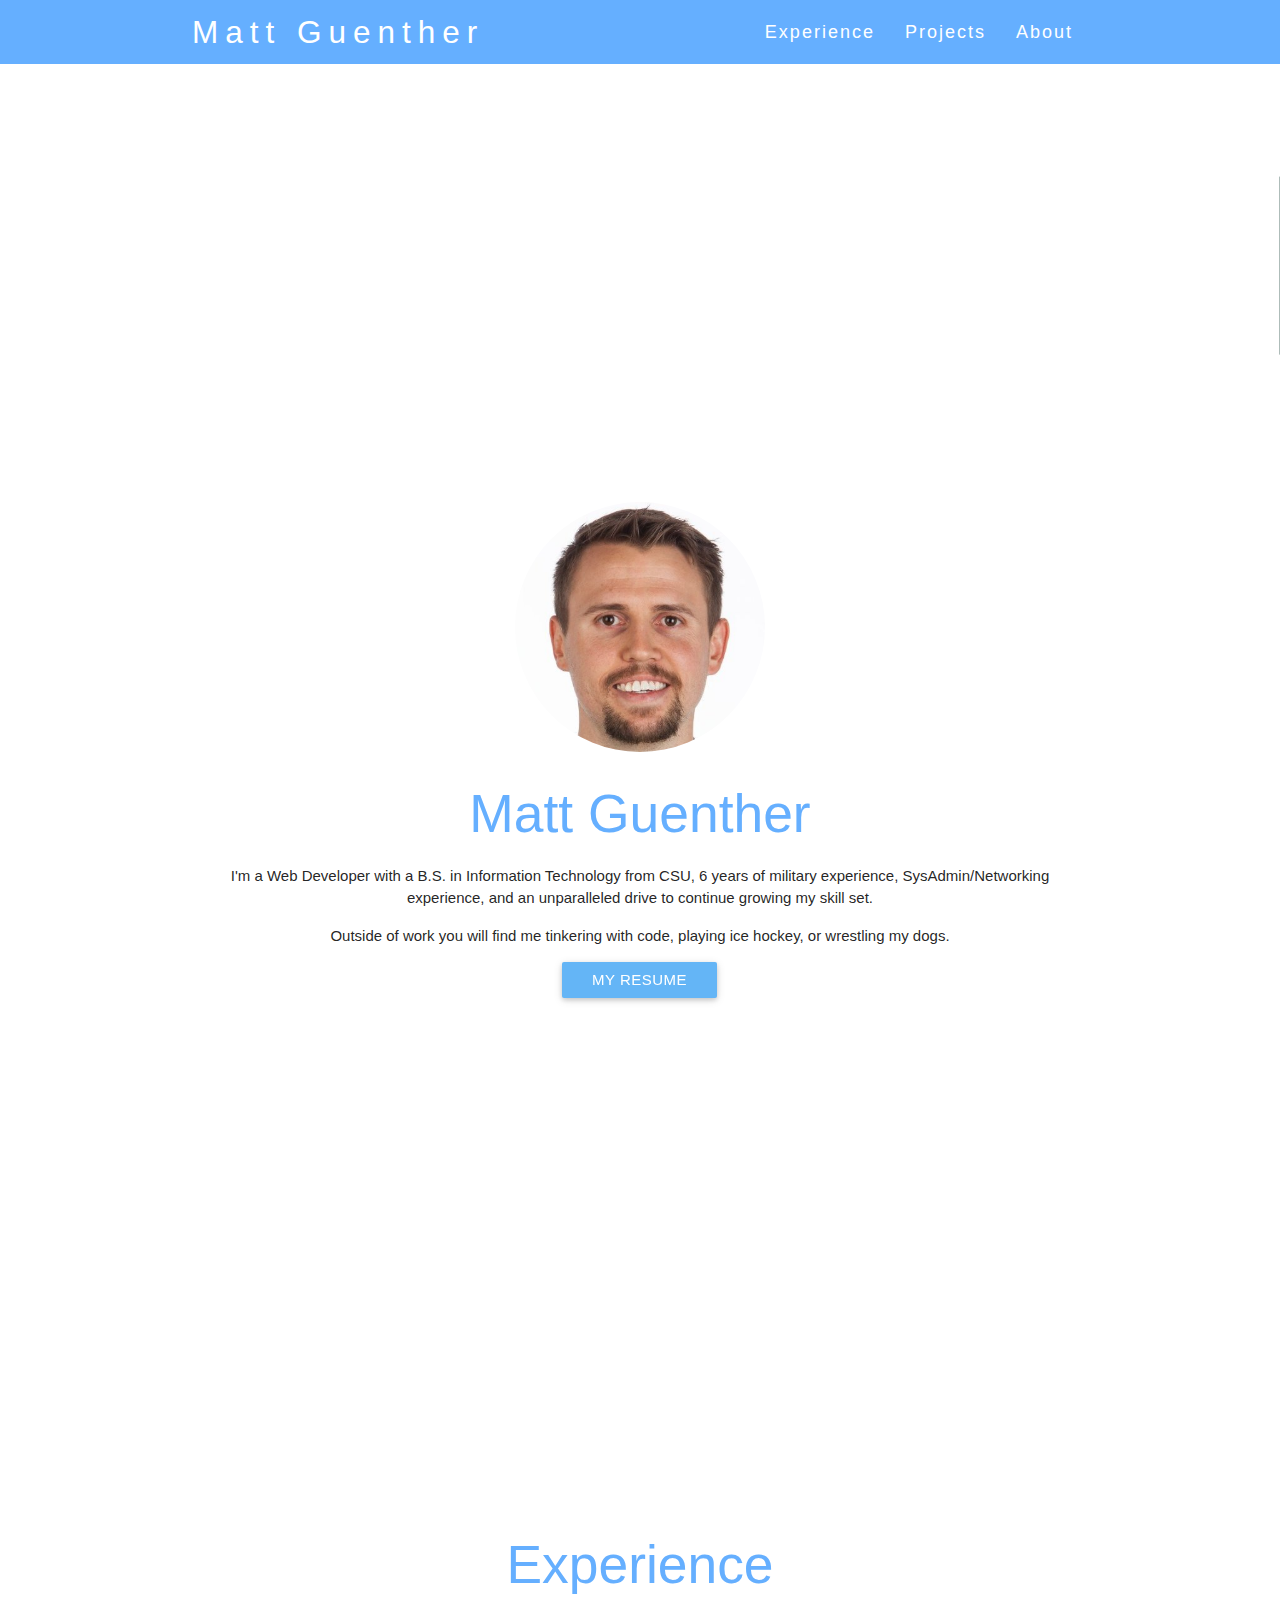
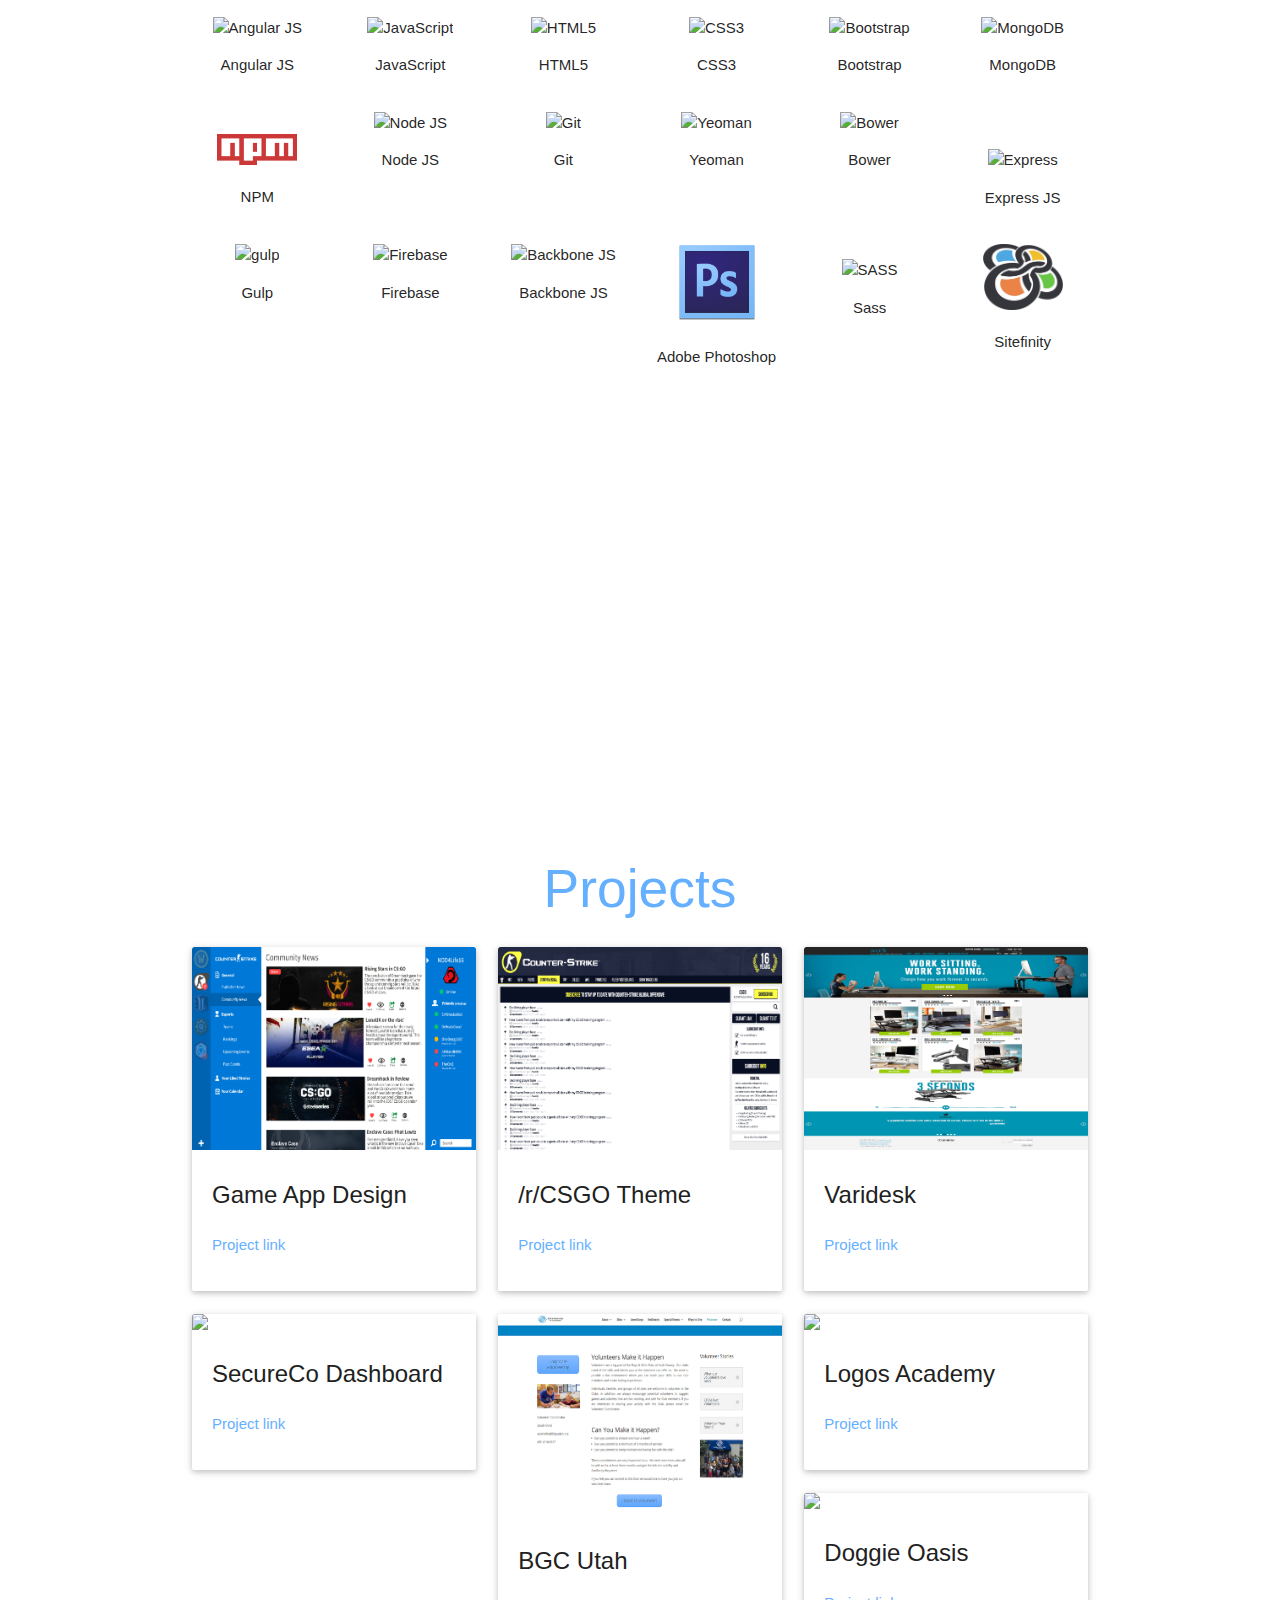
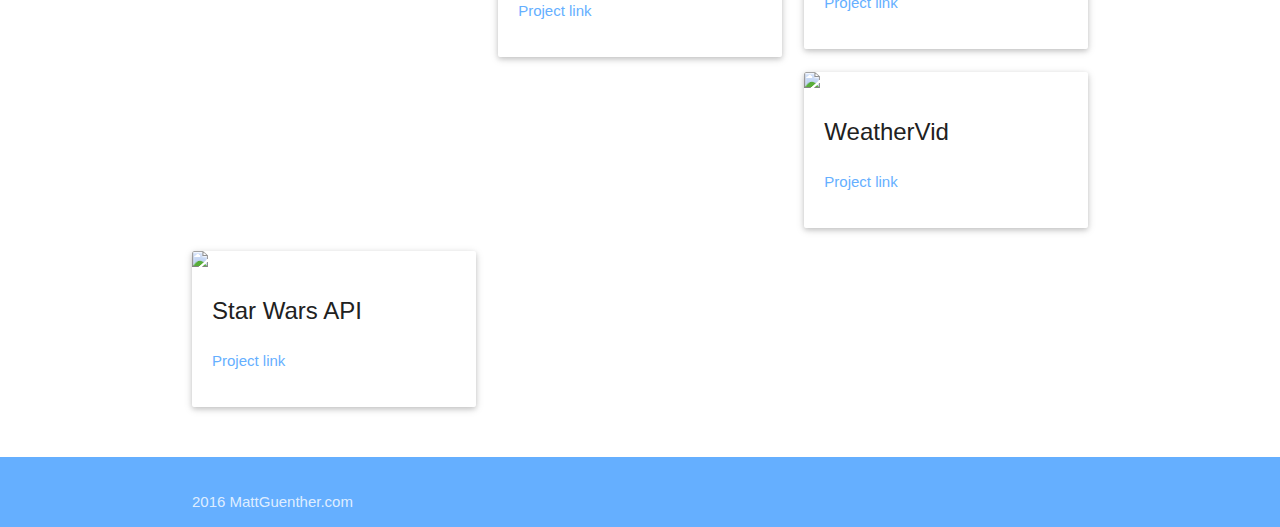
==== commit 5b369a5e: ":bug: Fixed vertical alignment issue with parallax h1" ====
--- a/index.html
+++ b/index.html
@@ -77,6 +77,7 @@
         <b>a challenge</b>
         <b>to learn</b>
         <b>to design</b>
+        <b>lamp ;)</b>
       </span>
     </h1>
   </div>
--- a/min/custom-min.css
+++ b/min/custom-min.css
@@ -0,0 +1,296 @@
+.default_color {
+    background-color: #65AFFF !important;
+}
+
+.default_color_text {
+    color: #65AFFF !important;
+}
+
+.icon-block {
+    padding: 0 15px;
+}
+
+#intro, #work, #team {
+    padding-top: 4rem;
+}
+
+#index-banner {
+    min-height: 632px;
+    max-height: 864px;
+    position: relative;
+    background-color: #65AFFF;
+}
+
+#nav_f {
+    box-shadow: none !important;
+    -webkit-box-shadow: none !important;
+}
+
+.parallax-container h1 {
+    position: relative;
+    top: 35%;
+    transform: translateY(-35%);
+}
+
+.text_h {
+    /*padding: 8% 0;*/
+    font-size: 6.0em;
+    font-weight: 100;
+    color: white;
+}
+
+.brand-logo {
+    position: absolute;
+    color: #fff;
+    display: inline-block;
+    font-size: 2.1rem;
+    font-style: normal;
+    font-weight: 100;
+    padding: 0;
+    letter-spacing: 7px;
+}
+
+.text_h2 {
+    font-weight: 100;
+    margin-bottom: 4%;
+    line-height: 4.5rem;
+}
+
+.span_h2 {
+    font-weight: 300;
+    color: #65AFFF
+}
+
+.text_b {
+    color: #65AFFF
+}
+
+.in {
+    font-weight: 400 !important;
+    font-style: normal !important;
+}
+
+.promo i {
+    color: #65AFFF;
+    font-size: 7rem;
+    display: block;
+}
+
+.card-content a {
+    color: #65AFFF;
+}
+
+.card-content a:hover {
+    color: #65AFFF;
+}
+
+#work, #team {
+    background: rgb(247, 247, 247);
+}
+
+.text_pink {
+    color: #EF9A9A;
+}
+
+nav ul a {
+    font-size: 1.2rem;
+    color: #FFF;
+    letter-spacing: 2px;
+    display: block;
+    font-weight: 300;
+    padding: 0px 15px;
+}
+
+.cd-headline.type .cd-words-wrapper {
+    vertical-align: top;
+    overflow: hidden;
+}
+
+.cd-headline.type .cd-words-wrapper::after {
+    content: '';
+    position: absolute;
+    right: 0;
+    top: 50%;
+    bottom: auto;
+    -webkit-transform: translateY(-50%);
+    -moz-transform: translateY(-50%);
+    -ms-transform: translateY(-50%);
+    -o-transform: translateY(-50%);
+    transform: translateY(-50%);
+    height: 90%;
+    width: 1px;
+    background-color: #aebcb9;
+}
+
+.cd-headline.type .cd-words-wrapper.waiting::after {
+    -webkit-animation: cd-pulse 1s infinite;
+    -moz-animation: cd-pulse 1s infinite;
+    animation: cd-pulse 1s infinite;
+}
+
+.cd-headline.type .cd-words-wrapper.selected {
+    background-color: #FFF;
+}
+
+.cd-headline.type .cd-words-wrapper.selected::after {
+    visibility: hidden;
+}
+
+.cd-headline.type .cd-words-wrapper.selected b {
+    color: #65AFFF;
+}
+
+.cd-headline.type b {
+    visibility: hidden;
+}
+
+.cd-headline.type b.is-visible {
+    visibility: visible;
+}
+
+.cd-headline.type i {
+    position: absolute;
+    visibility: hidden;
+}
+
+.cd-headline.type i.in {
+    position: relative;
+    visibility: visible;
+}
+
+@-webkit-keyframes cd-pulse {
+    0% {
+        -webkit-transform: translateY(-50%) scale(1);
+        opacity: 1;
+    }
+    40% {
+        -webkit-transform: translateY(-50%) scale(0.9);
+        opacity: 0;
+    }
+    100% {
+        -webkit-transform: translateY(-50%) scale(0);
+        opacity: 0;
+    }
+}
+
+@-moz-keyframes cd-pulse {
+    0% {
+        -moz-transform: translateY(-50%) scale(1);
+        opacity: 1;
+    }
+    40% {
+        -moz-transform: translateY(-50%) scale(0.9);
+        opacity: 0;
+    }
+    100% {
+        -moz-transform: translateY(-50%) scale(0);
+        opacity: 0;
+    }
+}
+
+@keyframes cd-pulse {
+    0% {
+        -webkit-transform: translateY(-50%) scale(1);
+        -moz-transform: translateY(-50%) scale(1);
+        -ms-transform: translateY(-50%) scale(1);
+        -o-transform: translateY(-50%) scale(1);
+        transform: translateY(-50%) scale(1);
+        opacity: 1;
+    }
+    40% {
+        -webkit-transform: translateY(-50%) scale(0.9);
+        -moz-transform: translateY(-50%) scale(0.9);
+        -ms-transform: translateY(-50%) scale(0.9);
+        -o-transform: translateY(-50%) scale(0.9);
+        transform: translateY(-50%) scale(0.9);
+        opacity: 0;
+    }
+    100% {
+        -webkit-transform: translateY(-50%) scale(0);
+        -moz-transform: translateY(-50%) scale(0);
+        -ms-transform: translateY(-50%) scale(0);
+        -o-transform: translateY(-50%) scale(0);
+        transform: translateY(-50%) scale(0);
+        opacity: 0;
+    }
+}
+
+#preloader {
+    position: fixed;
+    top: 0;
+    left: 0;
+    right: 0;
+    bottom: 0;
+    background-color: #fff;
+    z-index: 1200;
+}
+
+#status {
+    width: 200px;
+    height: 200px;
+    position: absolute;
+    left: 50%;
+    top: 50%;
+    background-image: url(/img/status.gif);
+    background-repeat: no-repeat;
+    background-position: center;
+    margin: -100px 0 0 -100px;
+}
+
+@media only screen and (max-width: 480px) {
+    .text_h {
+        /*margin-top: 22%;*/
+        /*padding: 4% 0;*/
+        font-size: 5em;
+        font-weight: 100;
+        color: white;
+    }
+}
+
+input, textarea {
+    border-bottom: 1px solid #fff;
+}
+
+nav a.button-collapse {
+    left: -25px;
+}
+
+.card-avatar .waves-effect {
+    text-align: center;
+    margin-top: 20px;
+}
+
+.card-avatar img {
+    height: 150px;
+    width: 150px;
+    border-radius: 75px;
+}
+
+.card-avatar .card-content {
+    text-align: center;
+}
+
+.card .card-content p {
+    margin: 15px 0px;
+}
+
+.card-avatar .card-content i {
+    font-size: 1.5rem;
+}
+
+.card-avatar .card-content .card-title {
+    line-height: 30px !important;
+}
+
+.parallax-container {
+    position: relative;
+    max-height: 400px;
+}
+
+footer.page-footer {
+    margin-top: 0px !important;
+}
+
+.topText {
+    bottom: 2% !important;
+}
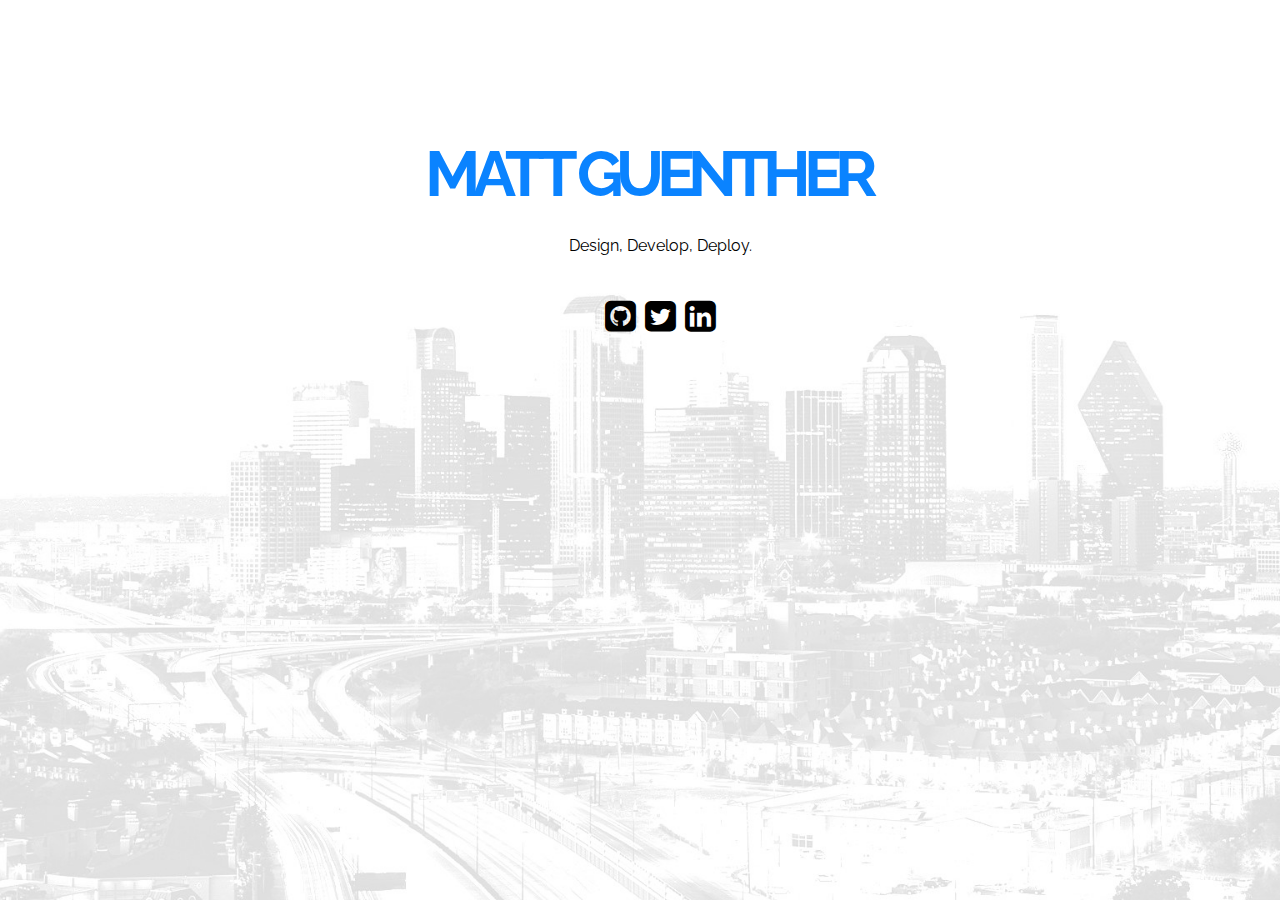
==== commit 21591250: "Switched back to V1.0 as placeholder" ====
--- a/index.html
+++ b/index.html
@@ -1,482 +1,30 @@
 <!DOCTYPE html>
 <html>
+<head>
+  <meta name="viewport" content="width=device-width, initial-scale=1, maximum-scale=1.0, user-scalable=no"/>
+  <title>MattGuenther.com</title>
 
-<head>
-  <meta http-equiv="Content-Type" content="text/html; charset=UTF-8" />
-  <meta name="viewport" content="width=device-width, initial-scale=1, maximum-scale=1.0, user-scalable=no" />
-  <meta name="theme-color" content="#2196F3">
-  <title>Matt Guenther.com</title>
-
-  <!-- CSS  -->
-  <link href="min/plugin-min.css" type="text/css" rel="stylesheet">
-  <link href="min/custom-min.css" type="text/css" rel="stylesheet">
-
-  <!-- Google Analytics -->
-  <script>
-    (function(i, s, o, g, r, a, m) {
-      i['GoogleAnalyticsObject'] = r;
-      i[r] = i[r] || function() {
-        (i[r].q = i[r].q || []).push(arguments)
-      }, i[r].l = 1 * new Date();
-      a = s.createElement(o),
-        m = s.getElementsByTagName(o)[0];
-      a.async = 1;
-      a.src = g;
-      m.parentNode.insertBefore(a, m)
-    })(window, document, 'script', '//www.google-analytics.com/analytics.js', 'ga');
-
-    ga('create', 'UA-3288779-4', 'auto');
-    ga('send', 'pageview');
-  </script>
+  <link rel="stylesheet" href="css/master.css" media="screen" charset="utf-8">
+  <link rel="stylesheet" href="http://maxcdn.bootstrapcdn.com/font-awesome/4.3.0/css/font-awesome.min.css">
+  <link rel="stylesheet" src="http://normalize-css.googlecode.com/svn/trunk/normalize.css" />
+  <link rel="icon" type="image/png" href="favicon.gif">
 </head>
-
-<body id="top" class="scrollspy">
-
-  <!-- Pre Loader -->
-  <div id="loader-wrapper">
-    <div id="loader"></div>
-
-    <div class="loader-section section-left"></div>
-    <div class="loader-section section-right"></div>
-
-  </div>
-
-  <!--Navigation-->
-  <div class="navbar-fixed">
-    <nav id="nav_f" class="default_color" role="navigation">
-      <div class="container">
-        <div class="nav-wrapper">
-          <a href="#" id="logo-container" class="brand-logo">Matt Guenther</a>
-          <ul class="right hide-on-med-and-down">
-            <li><a href="#Experience">Experience</a></li>
-            <li><a href="#projects">Projects</a></li>
-            <li><a href="#about">About</a></li>
-            <!-- <li><a href="https://medium.com/@guentherishere">Blog</a></li> -->
-          </ul>
-          <ul id="nav-mobile" class="side-nav">
-            <li><a href="#Experience">Experience</a></li>
-            <li><a href="#projects">Projects</a></li>
-            <li><a href="#about">About</a></li>
-            <!-- <li><a href="https://medium.com/@guentherishere">Blog</a></li> -->
-          </ul>
-          <a href="#" data-activates="nav-mobile" class="button-collapse"><i class="mdi-navigation-menu"></i></a>
-        </div>
-      </div>
-    </nav>
-  </div>
-
-  <!--Parallax-->
-  <div class="parallax-container">
-    <div class="parallax">
-      <img src="img/mountain.jpg" class="responsive-img">
-    </div>
-    <h1 class="text_h center header cd-headline letters type topText">
-      <span>I love</span>
-      <span class="cd-words-wrapper waiting">
-        <b class="is-visible">to develop</b>
-        <b>a challenge</b>
-        <b>to learn</b>
-        <b>to design</b>
-        <b>lamp ;)</b>
-      </span>
-    </h1>
-  </div>
-
-  <!--About-->
-  <div class="section scrollspy white" id="about">
-    <div class="container">
-      <!-- <h2 class="header text_b center"> About </h2> -->
-      <div class="row">
-        <div class="col s12 m12 center">
-          <!-- <div class="card card-avatar"> -->
-          <div class="waves-effect waves-block waves-light">
-            <br>
-            <img class="responsive-img circle" src="img/matt2.JPG" width="250px">
-          </div>
-          <div class="card-content">
-            <h2 class="header text_b">Matt Guenther</h2>
-            <p>
-              I'm a Web Developer with a B.S. in Information Technology from CSU, 6 years of military experience, SysAdmin/Networking experience, and an unparalleled drive to continue growing my skill set.
-              <p>Outside of work you will find me tinkering with code, playing ice hockey, or wrestling my dogs.</p>
-            </p>
-            <p>
-              <a class="waves-effect waves-light btn blue lighten-2 white-text" href="docs/MatthewGuentherResume.pdf">My Resume</a>
-
-              <p>
-                <a class="blue-text text-lighten-2" href="https://twitter.com/guentherishere" target="_blank">
-                  <i class="fa fa-twitter-square small"></i>
-                </a>
-                <a class="blue-text text-lighten-2" href="https://www.github.com/mguenther006" target="_blank">
-                  <i class="fa fa-github-square small"></i>
-                </a>
-                <a class="blue-text text-lighten-2" href="https://linkedin.com/in/mattguenther" target="_blank">
-                  <i class="fa fa-linkedin-square small"></i>
-                </a>
-              </p>
-
-          </div>
-          <!-- </div> -->
-        </div>
-      </div>
-    </div>
-  </div>
-
-  <!--Parallax-->
-  <div class="parallax-container">
-    <div class="parallax">
-      <img class="responsive-img" src="img/background2.jpg">
-    </div>
-  </div>
-
-  <!--Intro and service-->
-  <div id="Experience" class="section scrollspy white center">
-    <div class="container">
-      <h2 class="header text_b">Experience </h2>
-      <div class="row">
-        <div class="col s4 m2">
-          <img src="icons/angular-color.svg" class="responsive-img" alt="Angular JS" width="80px" />
-          <p>Angular JS</p>
-        </div>
-        <div class="col s4 m2">
-          <img src="icons/javascript.svg" class="responsive-img" alt="JavaScript" width="80px" />
-          <p>JavaScript</p>
-        </div>
-        <div class="col s4 m2">
-          <img src="icons/html5-color.svg" class="responsive-img" alt="HTML5" width="80px" />
-          <p>HTML5</p>
-        </div>
-        <div class="col s4 m2">
-          <img src="icons/css3-color.svg" class="responsive-img" alt="CSS3" width="80px" />
-          <p>CSS3</p>
-        </div>
-        <div class="col s4 m2">
-          <img src="icons/bootstrap-color.svg" class="responsive-img" alt="Bootstrap" width="80px" />
-          <p>Bootstrap</p>
-        </div>
-        <div class="col s4 m2">
-          <img src="icons/mongodb.png" class="responsive-img" alt="MongoDB" width="80px" />
-          <p>MongoDB</p>
-        </div>
-      </div>
-
-      <div class="row">
-        <div class="col s4 m2">
-          <br>
-          <img src="icons/npm.png" class="responsive-img" alt="NPM" width="80px" />
-          <p>NPM</p>
-        </div>
-        <div class="col s4 m2">
-          <img src="icons/nodejs.png" class="responsive-img" alt="Node JS" width="80px" />
-          <p>Node JS</p>
-        </div>
-        <div class="col s4 m2">
-          <img src="icons/git.svg" class="responsive-img" alt="Git" width="80px" />
-          <p>Git</p>
-        </div>
-        <div class="col s4 m2">
-          <img src="icons/yeoman.png" class="responsive-img" alt="Yeoman" width="80px" />
-          <p>Yeoman</p>
-        </div>
-        <div class="col s4 m2">
-          <img src="icons/bower.svg" class="responsive-img" alt="Bower" width="80px" />
-          <p>Bower</p>
-        </div>
-        <div class="col s4 m2">
-          <br>
-          <p>
-            <img src="icons/express.png" class="responsive-img" alt="Express" width="80px" />
-          </p>
-          <p>Express JS</p>
-        </div>
-      </div>
-
-      <div class="row">
-        <div class="col s4 m2">
-          <img src="icons/gulp.svg" class="responsive-img" alt="gulp" width="35px" />
-          <p>Gulp</p>
-        </div>
-        <div class="col s4 m2">
-          <img src="icons/firebase.png" class="responsive-img" alt="Firebase" width="80px" />
-          <p>Firebase</p>
-        </div>
-        <div class="col s4 m2">
-          <img src="icons/backbone.png" class="responsive-img" alt="Backbone JS" width="80px" />
-          <p>Backbone JS</p>
-        </div>
-        <div class="col s4 m2">
-          <img src="icons/pscs6.png" class="responsive-img" alt="Adobe Photoshop" width="80px" />
-          <p>Adobe Photoshop</p>
-        </div>
-        <div class="col s4 m2">
-          <p>
-            <img src="icons/sass.png" class="responsive-img" alt="SASS" width="80px" />
-          </p>
-          <p>Sass</p>
-        </div>
-        <div class="col s4 m2">
-          <img src="icons/sitefinity.png" class="responsive-img" alt="Sitefinity" width="80px" />
-          <p>Sitefinity</p>
-        </div>
-      </div>
-
-
-
-
-    </div>
-  </div>
-
-  <!--Parallax-->
-  <div class="parallax-container">
-    <div class="parallax">
-      <img class="responsive-img" src="img/background1.JPG">
-    </div>
-  </div>
-
-  <!--Work-->
-  <div class="section scrollspy white" id="projects">
-    <div class="container">
-      <h2 class="header text_b center">Projects </h2>
-      <div class="row">
-
-        <div class="col s12 m4 l4">
-          <div class="card">
-            <div class="card-image waves-effect waves-block waves-light">
-              <img class="activator responsive-img" src="img/GCcover.png" height="200px">
-            </div>
-            <div class="card-content">
-              <span class="card-title activator grey-text text-darken-4">Game App Design <i class="mdi-navigation-more-vert right"></i></span>
-              <p><a href="http://www.varidesk.com/" target="_blank">Project link</a></p>
-            </div>
-            <div class="card-reveal">
-              <span class="card-title grey-text text-darken-4">Game App Design <i class="mdi-navigation-close right"></i></span>
-              <p>
-                <center>
-                  <a href="img/GC1.png" target="_blank">
-                    <img src="img/GC1.png" width="80px">
-                  </a>
-                </center>
-                <p> This fictional game application design was created for fun in a little bit over 2 hours. My goal for this project was to challenge myself by designing an app with a desktop-like feel under a strict time constraint. I selected the Azure color palette to give this app a familiar feel. I took inspiration from Slack, Curse, and Discord to create this design. This design was created using Adobe Photoshop.</p>
-            </div>
-          </div>
-        </div>
-
-        <div class="col s12 m4 l4">
-          <div class="card">
-            <div class="card-image waves-effect waves-block waves-light">
-              <img class="activator responsive-img" src="img/CScover.png" height="200px">
-            </div>
-            <div class="card-content">
-              <span class="card-title activator grey-text text-darken-4">/r/CSGO Theme <i class="mdi-navigation-more-vert right"></i></span>
-              <p><a href="http://www.varidesk.com/" target="_blank">Project link</a></p>
-            </div>
-            <div class="card-reveal">
-              <span class="card-title grey-text text-darken-4">/r/CSGO Theme <i class="mdi-navigation-close right"></i></span>
-              <p>
-                <center>
-                  <a href="img/CS1.png" target="_blank">
-                    <img src="img/CS1.png" width="80px">
-                  </a>
-                </center>
-                <p> This design was created as a theme for the Counter-Strike:Global Offensive subreddit. I wanted to create a theme that honored the history of the game. I incorporated a minimal color pallette to give a clean appearance. Additionally, the color pallete was influenced by Condition-Zero, the first expansion for Counter-Strike. I created a loud 'Subscribe' button that can be easily spotted in the upper right. I wanted to easily draw attraction to this button in order to capture more subscriptions. Adobe Photoshop was used to create this design.</p>
-            </div>
-          </div>
-        </div>
-
-        <div class="col s12 m4 l4">
-          <div class="card">
-            <div class="card-image waves-effect waves-block waves-light">
-              <img class="activator responsive-img" src="img/VARcover.png" height="200px">
-            </div>
-            <div class="card-content">
-              <span class="card-title activator grey-text text-darken-4">Varidesk <i class="mdi-navigation-more-vert right"></i></span>
-              <p><a href="http://www.varidesk.com/" target="_blank">Project link</a></p>
-            </div>
-            <div class="card-reveal">
-              <span class="card-title grey-text text-darken-4">Varidesk <i class="mdi-navigation-close right"></i></span>
-              <p>
-                <center>
-                  <a href="img/VAR1.png" target="_blank">
-                    <img src="img/VAR1.png" width="80px">
-                  </a>
-                  <a href="img/VAR2.png" target="_blank">
-                    <img src="img/VAR2.png" width="80px">
-                  </a>
-                  <a href="img/VAR3.png" target="_blank">
-                    <img src="img/VAR3.png" width="80px">
-                  </a>
-                </center>
-                <p>The goal of this project was to recreate the current website in the Sitefinity CMS environment. This resulted in a complete rewerite of the website's front-end in order to use the widget, template, and module features of Sitefinity CMS in order to empower the marketing department with the ability to easily create content pages. This website was built with gloabl e-commerce in mind supporting 5 languages and 3 regions.</p>
-            </div>
-          </div>
-        </div>
-        <div class="col s12 m4 l4">
-          <div class="card">
-            <div class="card-image waves-effect waves-block waves-light">
-              <img class="activator responsive-img" src="img/SCcover.png" height="200px">
-            </div>
-            <div class="card-content">
-              <span class="card-title activator grey-text text-darken-4">SecureCo Dashboard<i class="mdi-navigation-more-vert right"></i></span>
-              <p><a href="projects/SecureCo/index.html" target="_blank">Project link</a></p>
-            </div>
-            <div class="card-reveal">
-              <span class="card-title grey-text text-darken-4">SecureCo Dashboard <i class="mdi-navigation-close right"></i></span>
-              <p>
-                <center>
-                  <a href="projects/SecureCo/index.html" target="_blank">
-                    <img src="img/SC1.png" width="80px">
-                  </a>
-                </center>
-                <p>This project was a one-day challenge to myself. I wanted to see what I could build in 8 hours from scratch using new technology for the first time. I used SASS for the general CSS structure and used HighCharts for the graphing. I had to develop a custom theme which was reusable in HighCharts. At the end of 8 hours this was what I was able to build. Given the time constraint I was very happy with the organization of my code and the file structure, customization of HighCharts, and utilization of SASS. <a href="https://github.com/mguenther006/mguenther006.github.io/tree/master/projects/SecureCo">You can review the code via GitHub.</a></p>
-            </div>
-          </div>
-        </div>
-        <div class="col s12 m4 l4">
-          <div class="card">
-            <div class="card-image waves-effect waves-block waves-light">
-              <img class="activator responsive-img" src="img/BGCcover.PNG" height="200px">
-            </div>
-            <div class="card-content">
-              <span class="card-title activator grey-text text-darken-4">BGC Utah <i class="mdi-navigation-more-vert right"></i></span>
-              <p><a href="https://bgcutah.org/volunteer/" target="_blank">Project link</a></p>
-            </div>
-            <div class="card-reveal">
-              <span class="card-title grey-text text-darken-4">BGC Utah <i class="mdi-navigation-close right"></i></span>
-              <p>
-                <center>
-                  <a href="img/BGC1.PNG" target="_blank">
-                    <img src="img/BGC1.PNG" width="80px">
-                  </a>
-
-                  <a href="img/BGC2.PNG" target="_blank">
-                    <img src="img/BGC2.PNG" width="80px">
-                  </a>
-                </center>
-                <p>Assisted the Volunteer Coordinator with the planning and implementation of a volunteer application form and a searchable job listing page allowing for posts, modifications, and e-mail notifications of job applicants.</p>
-            </div>
-          </div>
-        </div>
-
-        <div class="col s12 m4 l4">
-          <div class="card">
-            <div class="card-image waves-effect waves-block waves-light">
-              <img class="activator responsive-img" src="img/LAcover.png" height="200px">
-            </div>
-            <div class="card-content">
-              <span class="card-title activator grey-text text-darken-4">Logos Academy <i class="mdi-navigation-more-vert right"></i></span>
-              <p><a href="http://www.TheLogosAcademy.com" target="_blank">Project link</a></p>
-            </div>
-            <div class="card-reveal">
-              <span class="card-title grey-text text-darken-4">Logos Academy <i class="mdi-navigation-close right"></i></span>
-              <p>
-                <center>
-                  <a href="img/LA1.jpg" target="_blank">
-                    <img src="img/LA1.jpg" width="80px">
-                  </a>
-
-                  <a href="img/LA2.png" target="_blank">
-                    <img src="img/LA2.png" width="80px">
-                  </a>
-
-                  <a href="img/LA3.jpg" target="_blank">
-                    <img src="img/LA3.jpg" width="80px">
-                  </a>
-                </center>
-                <p>The Logos Academy is a Full Stack (MEAN) web application that on-boards new CrossFit gym members through an expert-tested curriculum. It focuses on safe and effective development of functional movements and provides personalized, attainable
-                  goals for each of their members that are easily accessible on the mobile friendly app. The app also deepens and further develops the close-knit box community by allowing fellow gym members to share and track their progress as well as
-                  encourage each other to achieve their goals.</p>
-            </div>
-          </div>
-        </div>
-        <div class="col s12 m4 l4">
-          <div class="card">
-            <div class="card-image waves-effect waves-block waves-light">
-              <img class="activator responsive-img" src="img/DOcover.png" height="200px">
-            </div>
-            <div class="card-content">
-              <span class="card-title activator grey-text text-darken-4"> Doggie Oasis <i class="mdi-navigation-more-vert right"></i></span>
-              <p><a href="https://github.com/mguenther006/doggieOasis" target="_blank">Project link</a></p>
-            </div>
-            <div class="card-reveal">
-              <span class="card-title grey-text text-darken-4">Doggie Oasis <i class="mdi-navigation-close right"></i></span>
-              <p>
-                <center>
-                  <a href="img/DO1.jpg" target="_blank">
-                    <img src="img/DO1.jpg" width="80px" alt="Manage Store Inventory">
-                  </a>
-
-                  <a href="img/DO2.png" target="_blank">
-                    <img src="img/DO2.png" width="80px" alt="Shopping Cart and PayPal">
-                  </a>
-
-                  <a href="img/DO3.jpg" target="_blank">
-                    <img src="img/DO3.jpg" width="80px" alt="Edit Items">
-                  </a>
-                </center>
-
-                <p>One of the primary features that I implemented in this project was the ability for the store owner to modify elements on the front end without any programming experience. I made this process very simple for the end-user allowing simple
-                  plain-text entry into the form elements. This was achieved using update and post operations to the data that was stored on the back end. As a result, the store, welcome message, daycare packages, spa packages, and contact information
-                  are able to be modified by the store owner when logged in to the website.</p>
-            </div>
-          </div>
-        </div>
-        <div class="col s12 m4 l4">
-          <div class="card">
-            <div class="card-image waves-effect waves-block waves-light">
-              <img class="activator responsive-img" src="img/WVcover.png" height="200px">
-            </div>
-            <div class="card-content">
-              <span class="card-title activator grey-text text-darken-4">WeatherVid <i class="mdi-navigation-more-vert right"></i></span>
-              <p><a href="https://github.com/mguenther006/VideoWeather" target="_blank">Project link</a></p>
-            </div>
-            <div class="card-reveal">
-              <span class="card-title grey-text text-darken-4">WeatherVid <i class="mdi-navigation-close right"></i></span>
-              <p>This project was inspired by the Momentum extension for Google Chrome. I enjoy the simplicity of the Momentum app. I wanted to take the simplicity of Momentum's design, but incorporate weather statistics with live video backgrounds. The
-                screenshots do not reflect it, but this app plays a live video background related to the conditions in the city you enter. This project is server-less and includes heavy use of Angular Routing with a different view being used for each
-                potential weather condition.</p>
-            </div>
-          </div>
-        </div>
-        <div class="col s12 m4 l4">
-          <div class="card">
-            <div class="card-image waves-effect waves-block waves-light">
-              <img class="activator responsive-img" src="img/SWcover.jpg" height="200px">
-            </div>
-            <div class="card-content">
-              <span class="card-title activator grey-text text-darken-4">Star Wars API <i class="mdi-navigation-more-vert right"></i></span>
-              <p><a href="https://github.com/mguenther006/StarWarsAPI-Angular" target="_blank">Project link</a></p>
-            </div>
-            <div class="card-reveal">
-              <span class="card-title grey-text text-darken-4">Star Wars API Fun <i class="mdi-navigation-close right"></i></span>
-              <p>This project was fun in nature utilizing the Star Wars API (SWAPI) to help me build my understanding of AngularJS. Overall this project solidified my understanding of Angular using routing, custom directives, and configuring controllers
-                and services to GET data from a live API.</p>
-            </div>
-          </div>
-        </div>
-      </div>
-    </div>
-  </div>
-
-  <!--Footer-->
-  <footer id="contact" class="page-footer default_color scrollspy">
-    <!-- <div class="container">
-                              <div class="row">
-                                        <div class="col l12 s12">
-
-                                        </div>
-                              </div>
-                    </div> -->
-    <div class="footer-copyright default_color">
-      <div class="container">
-        2016 MattGuenther.com
-      </div>
-    </div>
-  </footer>
-
-
-  <!--  Scripts-->
-  <script src="min/plugin-min.js"></script>
-  <script src="min/custom-min.js"></script>
-
+<body>
+  <container>
+    <headline>MATT GUENTHER</headline>
+    <description>
+      <red>Design</red>,
+      <green>Develop</green>,
+      <yellow>Deploy</yellow>.
+      <icons>
+        <p>
+          <a href="http://www.github.com/mguenther006" target="new"><i class="fa fa-github-square"></i></a>
+          <a href="http://www.twitter.com/guentherishere" target="new"><i class="fa fa-twitter-square"></i></a>
+          <a href="http://linkedin.com/in/MattGuenther" target="new"><i class="fa fa-linkedin-square"></i></a>
+        </p>
+      </icons>
+    </description>
+  </container>
 </body>
 
 </html>
--- a/css/master.css
+++ b/css/master.css
@@ -0,0 +1,69 @@
+@import url(http://fonts.googleapis.com/css?family=Raleway:400,800,900);
+html {
+  background: url('./texas.jpg') no-repeat center center fixed;
+  -webkit-background-size: cover;
+  -moz-background-size: cover;
+  -o-background-size: cover;
+  background-size: cover;
+  min-height: 100%;
+}
+body {
+  font-family: 'Raleway', sans-serif;
+  background: rgba(247, 247, 247, 1);
+}
+container {
+  position: absolute;
+  height: 100%;
+  width: 100%;
+  filter: progid: DXImageTransform.Microsoft.AlphaImageLoader(src='./texas.jpg', sizingMethod='scale');
+  -ms-filter: "progid:DXImageTransform.Microsoft.AlphaImageLoader(src='./texas.jpg', sizingMethod='scale')";
+}
+headline {
+  font-size: 400%;
+  margin-top: 10%;
+  font-weight: bolder;
+  color: #0A83FF;
+  position: relative;
+  display: block;
+  text-align: center;
+  letter-spacing: -7px;
+}
+description {
+  padding-left: 2%;
+  position: relative;
+  display: block;
+  text-align: center;
+  padding-top: 0.5%;
+}
+icons {
+  font-size: 225%;
+}
+a {
+  color: #000000;
+}
+a:visited {
+  text-decoration: none;
+}
+a:hover {
+  color: #0A83FF;
+}
+red:hover {
+  color: #FF0000;
+}
+green:hover {
+  color: #00BC00;
+}
+yellow:hover {
+  color: #E5E500;
+}
+@media only screen and (max-width: 574px) {
+  headline {
+    font-size: 200%;
+    font-weight: 600;
+    color: #0A83FF;
+    position: relative;
+    display: block;
+    text-align: center;
+    letter-spacing: -3px;
+  }
+}
